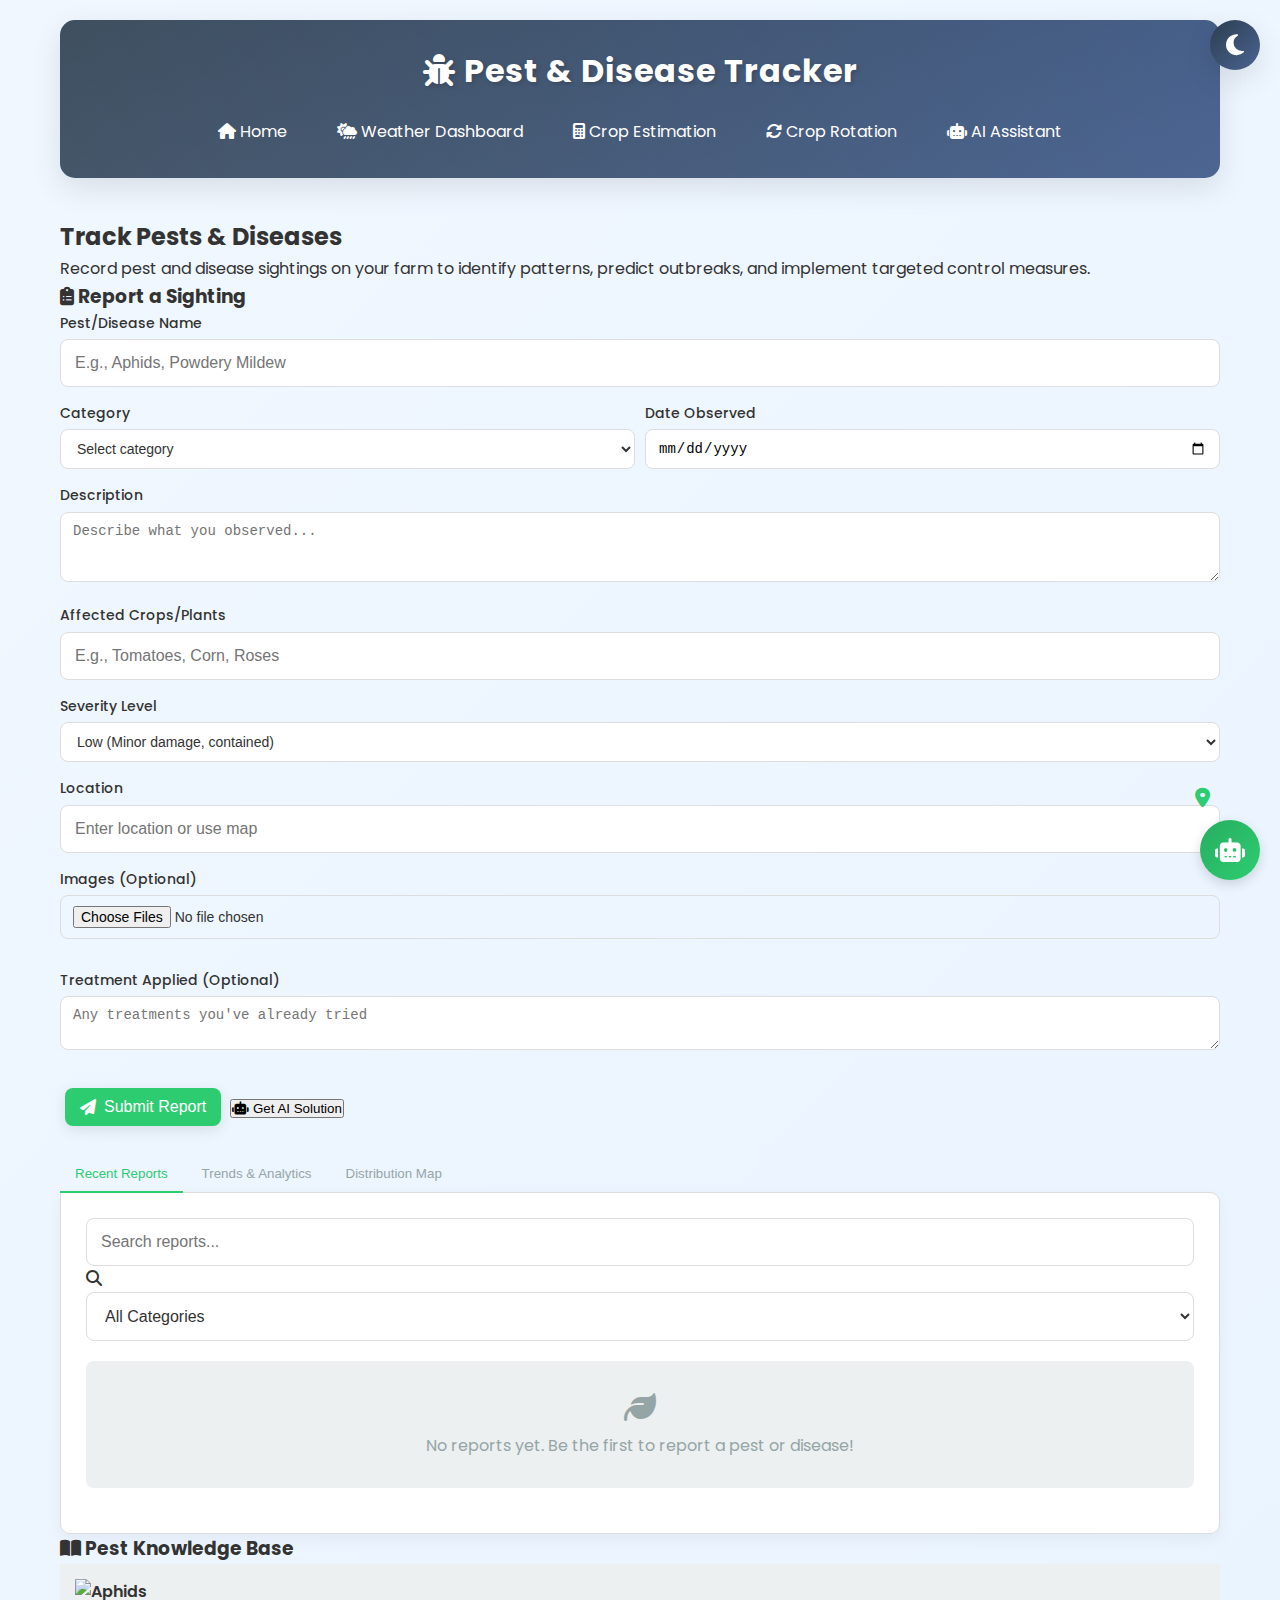
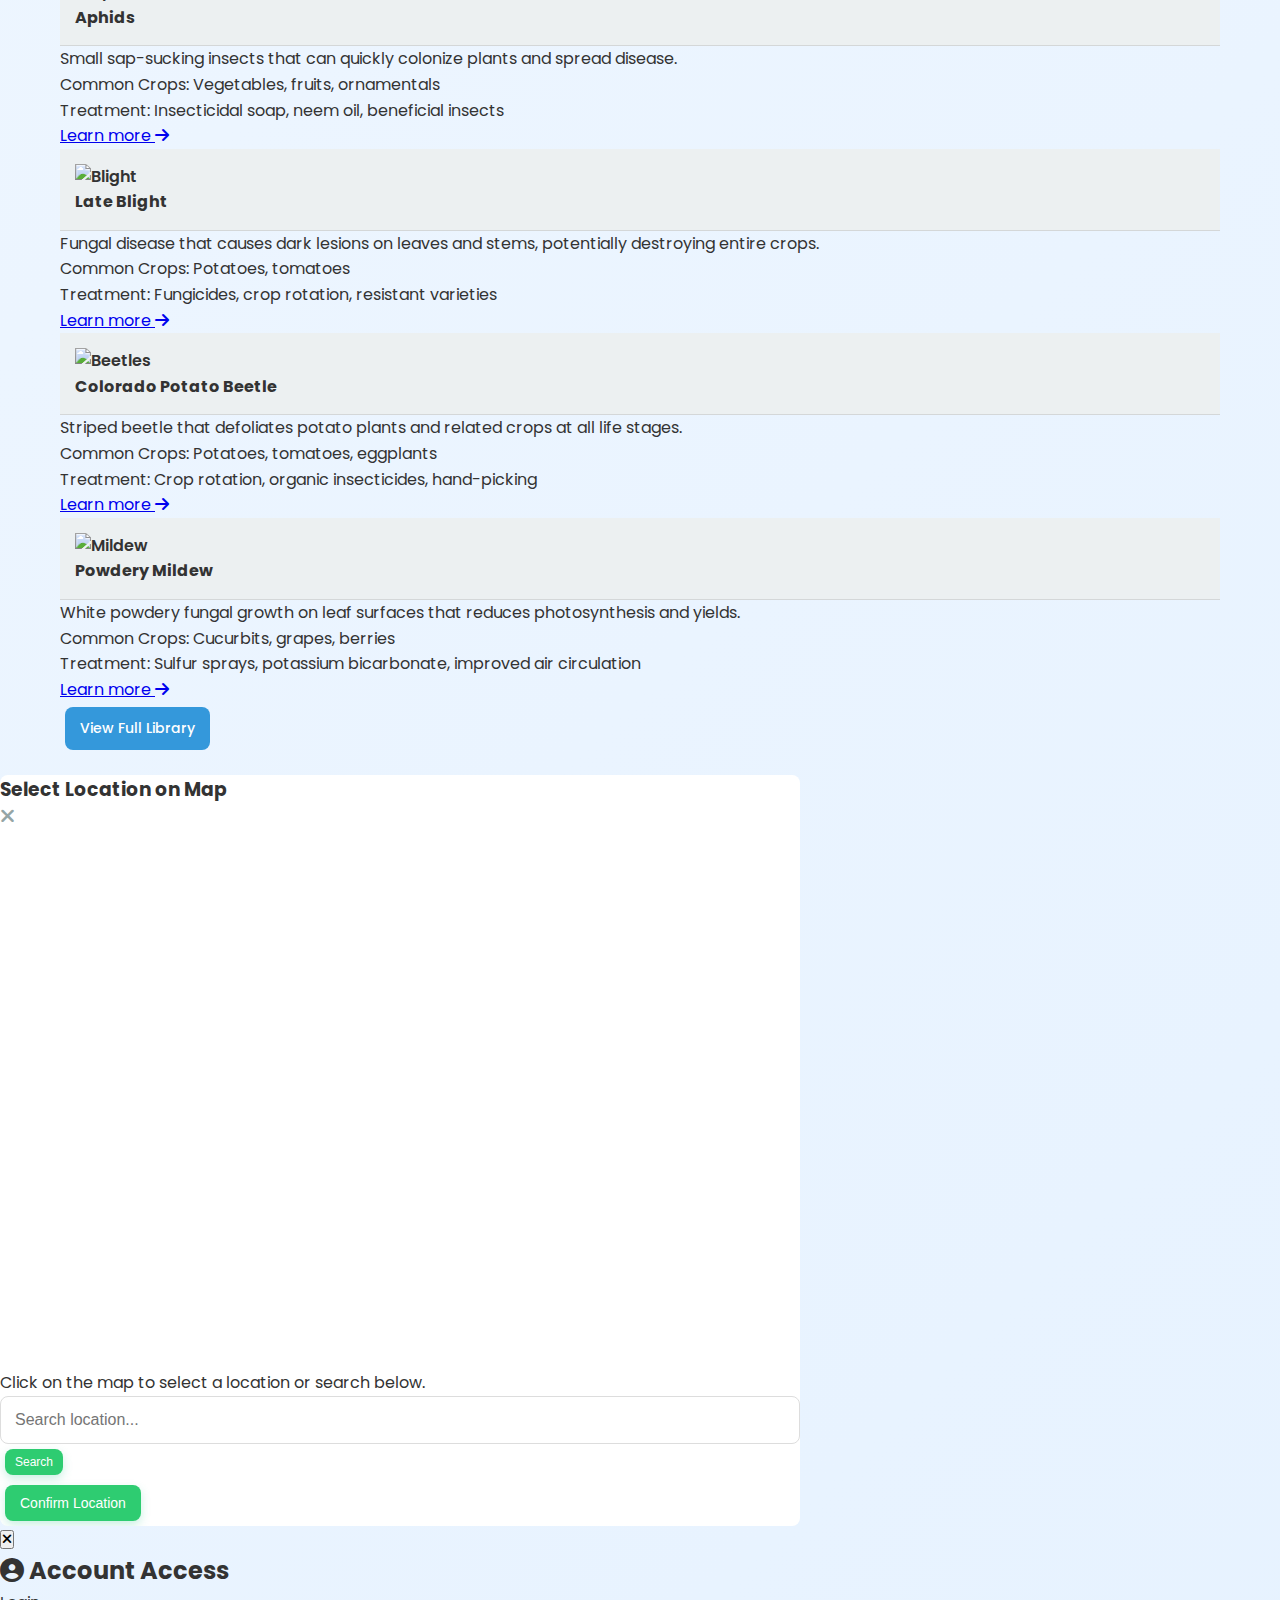
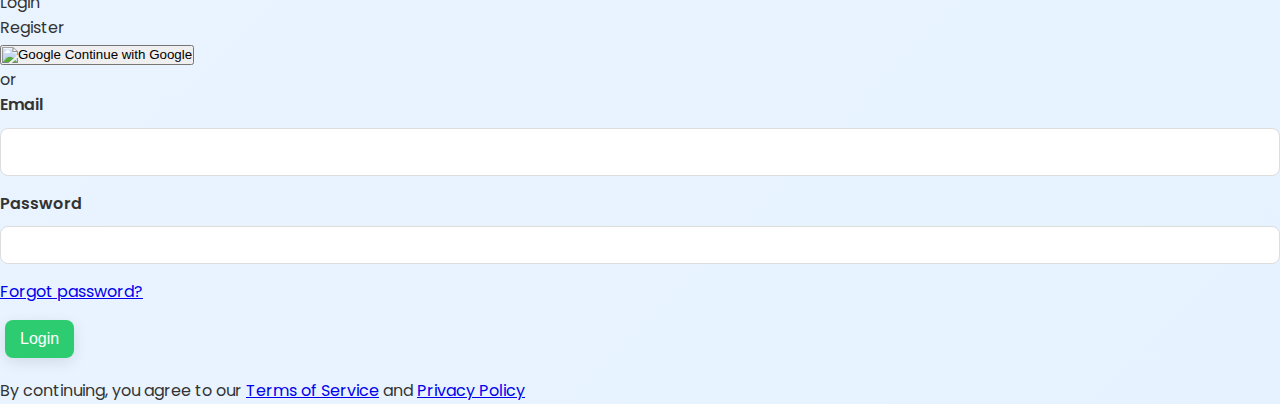
==== pest_tracker/index.html @ 6baf5366 "first commit" ====
<!DOCTYPE html>
<html lang="en" data-theme="light">
<head>
    <meta charset="UTF-8">
    <meta name="viewport" content="width=device-width, initial-scale=1.0">
    <title>Pest & Disease Tracker | Crop Monitoring System</title>
    <link rel="stylesheet" href="../styles.css">
    <!-- Font Awesome -->
    <link rel="stylesheet" href="https://cdnjs.cloudflare.com/ajax/libs/font-awesome/6.4.0/css/all.min.css">
    <!-- Google Fonts -->
    <link href="https://fonts.googleapis.com/css2?family=Poppins:wght@300;400;500;600;700&display=swap" rel="stylesheet">
    <!-- Leaflet for Map -->
    <link rel="stylesheet" href="https://unpkg.com/leaflet@1.9.4/dist/leaflet.css">
    <script src="https://unpkg.com/leaflet@1.9.4/dist/leaflet.js"></script>
    <!-- Chart.js -->
    <script src="https://cdn.jsdelivr.net/npm/chart.js"></script>
    <link rel="stylesheet" href="pest_tracker.css">
</head>
<body>
    <!-- Theme Toggle Button -->
    <button class="theme-toggle" id="theme-toggle" aria-label="Toggle dark mode">
        <i class="fas fa-moon"></i>
    </button>
    
    <div class="container">
        <header>
            <h1><i class="fas fa-bug"></i> Pest & Disease Tracker</h1>
            <nav>
                <a href="../index.html"><i class="fas fa-home"></i> Home</a>
                <a href="../dashboard.html"><i class="fas fa-cloud-sun-rain"></i> Weather Dashboard</a>
                <a href="../main.html"><i class="fas fa-calculator"></i> Crop Estimation</a>
                <a href="../crop_planner/index.html"><i class="fas fa-sync-alt"></i> Crop Rotation</a>
                <a href="../ai_assistant/index.html"><i class="fas fa-robot"></i> AI Assistant</a>
            </nav>
        </header>

        <main class="tracker-content">
            <section class="tracker-intro">
                <h2>Track Pests & Diseases</h2>
                <p>Record pest and disease sightings on your farm to identify patterns, predict outbreaks, and implement targeted control measures.</p>
            </section>
            
            <div class="tracker-container">
                <section class="report-form-section">
                    <h3><i class="fas fa-clipboard-list"></i> Report a Sighting</h3>
                    <form id="report-form" class="tracker-form">
                        <div class="form-group">
                            <label for="pest-name" class="form-label">Pest/Disease Name</label>
                            <input type="text" id="pest-name" class="form-control" placeholder="E.g., Aphids, Powdery Mildew" required>
                        </div>
                        
                        <div class="form-row">
                            <div class="form-group">
                                <label for="category" class="form-label">Category</label>
                                <select id="category" class="form-control" required>
                                    <option value="">Select category</option>
                                    <option value="insect">Insect</option>
                                    <option value="disease">Disease</option>
                                    <option value="other">Other</option>
                                </select>
                            </div>
                            <div class="form-group">
                                <label for="date-observed" class="form-label">Date Observed</label>
                                <input type="date" id="date-observed" class="form-control" required>
                            </div>
                        </div>
                        
                        <div class="form-group">
                            <label for="description" class="form-label">Description</label>
                            <textarea id="description" class="form-control" rows="3" placeholder="Describe what you observed..." required></textarea>
                        </div>
                        
                        <div class="form-group">
                            <label for="affected-crops" class="form-label">Affected Crops/Plants</label>
                            <input type="text" id="affected-crops" class="form-control" placeholder="E.g., Tomatoes, Corn, Roses">
                        </div>
                        
                        <div class="form-group">
                            <label for="severity" class="form-label">Severity Level</label>
                            <select id="severity" class="form-control" required>
                                <option value="low">Low (Minor damage, contained)</option>
                                <option value="medium">Medium (Moderate spread, noticeable damage)</option>
                                <option value="high">High (Severe damage, widespread)</option>
                            </select>
                        </div>
                        
                        <div class="form-group" id="location-wrapper">
                            <label for="location" class="form-label">Location</label>
                            <input type="text" id="location" class="form-control" placeholder="Enter location or use map" required>
                            <button type="button" id="use-map-btn" title="Use Map"><i class="fas fa-map-marker-alt"></i></button>
                            
                            <div class="location-inputs" style="display: none;">
                                <input type="hidden" id="latitude" name="latitude">
                                <input type="hidden" id="longitude" name="longitude">
                            </div>
                        </div>
                        
                        <div class="form-group">
                            <label for="images" class="form-label">Images (Optional)</label>
                            <input type="file" id="images" class="form-control" accept="image/*" multiple>
                            <div class="image-upload-container">
                                <div id="image-preview" class="image-preview"></div>
                            </div>
                        </div>
                        
                        <div class="form-group">
                            <label for="treatment" class="form-label">Treatment Applied (Optional)</label>
                            <textarea id="treatment" class="form-control" rows="2" placeholder="Any treatments you've already tried"></textarea>
                        </div>
                        
                        <button type="submit" class="btn primary-btn">
                            <i class="fas fa-paper-plane"></i> Submit Report
                        </button>
                        
                        <button type="button" id="ai-solution-btn" class="ai-solution-btn">
                            <i class="fas fa-robot"></i> Get AI Solution
                        </button>
                    </form>
                    
                    <div id="ai-solution-container" class="ai-solution-results" style="display:none;">
                        <div class="ai-solution-title">
                            <i class="fas fa-robot"></i> AI Recommended Solution
                        </div>
                        <div id="ai-solution-content"></div>
                    </div>
                </section>
                
                <section class="tracker-data">
                    <div class="data-tabs">
                        <button class="tab-btn active" data-tab="reports">Recent Reports</button>
                        <button class="tab-btn" data-tab="trends">Trends & Analytics</button>
                        <button class="tab-btn" data-tab="map">Distribution Map</button>
                    </div>
                    
                    <div class="tab-content active" id="reports-tab">
                        <div class="filter-controls">
                            <div class="search-filter">
                                <input type="text" id="search-reports" placeholder="Search reports...">
                                <i class="fas fa-search"></i>
                            </div>
                            <div class="filter-dropdown">
                                <select id="filter-category">
                                    <option value="all">All Categories</option>
                                    <option value="insect">Insects</option>
                                    <option value="disease">Diseases</option>
                                    <option value="other">Other</option>
                                </select>
                            </div>
                        </div>
                        
                        <div class="reports-container" id="reports-container">
                            <div class="no-data-message">
                                <i class="fas fa-leaf" style="font-size: 32px; margin-bottom: 10px;"></i>
                                <p>No reports yet. Be the first to report a pest or disease!</p>
                            </div>
                        </div>
                    </div>
                    
                    <div class="tab-content" id="trends-tab">
                        <div class="chart-container">
                            <canvas id="trends-chart"></canvas>
                        </div>
                        <div class="trend-insights">
                            <h4>Insights & Predictions</h4>
                            <div id="insights-container" class="insights-container">
                                <div class="no-data-message">
                                    <p>Not enough data to generate insights yet. Add more reports to see trends and analysis.</p>
                                </div>
                            </div>
                        </div>
                    </div>
                    
                    <div class="tab-content" id="map-tab">
                        <div id="sightings-map"></div>
                        <div class="map-legend">
                            <h4>Legend</h4>
                            <div class="legend-item">
                                <span class="legend-dot insect-dot"></span>
                                <span>Insect Pests</span>
                            </div>
                            <div class="legend-item">
                                <span class="legend-dot disease-dot"></span>
                                <span>Diseases</span>
                            </div>
                            <div class="legend-item">
                                <span class="legend-dot other-dot"></span>
                                <span>Other</span>
                            </div>
                        </div>
                    </div>
                </section>
            </div>
            
            <section class="pest-knowledge-base">
                <h3><i class="fas fa-book-open"></i> Pest Knowledge Base</h3>
                <div class="knowledge-cards">
                    <div class="knowledge-card">
                        <div class="card-header">
                            <img src="https://cdn-icons-png.flaticon.com/128/2186/2186726.png" alt="Aphids">
                            <h4>Aphids</h4>
                        </div>
                        <div class="card-content">
                            <p>Small sap-sucking insects that can quickly colonize plants and spread disease.</p>
                            <div class="card-details">
                                <div class="detail-item">
                                    <span class="detail-label">Common Crops:</span>
                                    <span>Vegetables, fruits, ornamentals</span>
                                </div>
                                <div class="detail-item">
                                    <span class="detail-label">Treatment:</span>
                                    <span>Insecticidal soap, neem oil, beneficial insects</span>
                                </div>
                            </div>
                            <a href="#" class="learn-more-link">Learn more <i class="fas fa-arrow-right"></i></a>
                        </div>
                    </div>
                    
                    <div class="knowledge-card">
                        <div class="card-header">
                            <img src="https://cdn-icons-png.flaticon.com/128/2186/2186741.png" alt="Blight">
                            <h4>Late Blight</h4>
                        </div>
                        <div class="card-content">
                            <p>Fungal disease that causes dark lesions on leaves and stems, potentially destroying entire crops.</p>
                            <div class="card-details">
                                <div class="detail-item">
                                    <span class="detail-label">Common Crops:</span>
                                    <span>Potatoes, tomatoes</span>
                                </div>
                                <div class="detail-item">
                                    <span class="detail-label">Treatment:</span>
                                    <span>Fungicides, crop rotation, resistant varieties</span>
                                </div>
                            </div>
                            <a href="#" class="learn-more-link">Learn more <i class="fas fa-arrow-right"></i></a>
                        </div>
                    </div>
                    
                    <div class="knowledge-card">
                        <div class="card-header">
                            <img src="https://cdn-icons-png.flaticon.com/128/2186/2186719.png" alt="Beetles">
                            <h4>Colorado Potato Beetle</h4>
                        </div>
                        <div class="card-content">
                            <p>Striped beetle that defoliates potato plants and related crops at all life stages.</p>
                            <div class="card-details">
                                <div class="detail-item">
                                    <span class="detail-label">Common Crops:</span>
                                    <span>Potatoes, tomatoes, eggplants</span>
                                </div>
                                <div class="detail-item">
                                    <span class="detail-label">Treatment:</span>
                                    <span>Crop rotation, organic insecticides, hand-picking</span>
                                </div>
                            </div>
                            <a href="#" class="learn-more-link">Learn more <i class="fas fa-arrow-right"></i></a>
                        </div>
                    </div>
                    
                    <div class="knowledge-card">
                        <div class="card-header">
                            <img src="https://cdn-icons-png.flaticon.com/128/2186/2186708.png" alt="Mildew">
                            <h4>Powdery Mildew</h4>
                        </div>
                        <div class="card-content">
                            <p>White powdery fungal growth on leaf surfaces that reduces photosynthesis and yields.</p>
                            <div class="card-details">
                                <div class="detail-item">
                                    <span class="detail-label">Common Crops:</span>
                                    <span>Cucurbits, grapes, berries</span>
                                </div>
                                <div class="detail-item">
                                    <span class="detail-label">Treatment:</span>
                                    <span>Sulfur sprays, potassium bicarbonate, improved air circulation</span>
                                </div>
                            </div>
                            <a href="#" class="learn-more-link">Learn more <i class="fas fa-arrow-right"></i></a>
                        </div>
                    </div>
                </div>
                <div class="knowledge-base-actions">
                    <a href="#" class="btn secondary-btn">View Full Library</a>
                </div>
            </section>
        </main>
    </div>
    
    <!-- Map Selection Modal -->
    <div class="modal" id="map-modal">
        <div class="modal-content map-modal-content">
            <div class="modal-header">
                <h3>Select Location on Map</h3>
                <button id="close-map-modal" class="close-modal"><i class="fas fa-times"></i></button>
            </div>
            <div class="modal-body">
                <div id="location-map"></div>
                <p class="map-instructions">Click on the map to select a location or search below.</p>
                <div class="map-search">
                    <input type="text" id="map-search-input" placeholder="Search location...">
                    <button id="map-search-btn" class="btn primary-btn btn-sm">Search</button>
                </div>
            </div>
            <div class="modal-footer">
                <button id="confirm-location" class="btn primary-btn">Confirm Location</button>
            </div>
        </div>
    </div>
    
    <script src="pest_tracker.js"></script>
    
    <!-- Theme Toggle Script -->
    <script>
        document.addEventListener('DOMContentLoaded', () => {
            const themeToggle = document.getElementById('theme-toggle');
            const themeIcon = themeToggle.querySelector('i');
            
            // Check for saved theme preference or use device preference
            const savedTheme = localStorage.getItem('theme') || 
                (window.matchMedia('(prefers-color-scheme: dark)').matches ? 'dark' : 'light');
            
            // Apply saved theme
            document.documentElement.setAttribute('data-theme', savedTheme);
            updateIcon(savedTheme);
            
            // Toggle theme
            themeToggle.addEventListener('click', () => {
                const currentTheme = document.documentElement.getAttribute('data-theme');
                const newTheme = currentTheme === 'light' ? 'dark' : 'light';
                
                document.documentElement.setAttribute('data-theme', newTheme);
                localStorage.setItem('theme', newTheme);
                updateIcon(newTheme);
            });
            
            // Update icon based on theme
            function updateIcon(theme) {
                if (theme === 'dark') {
                    themeIcon.classList.remove('fa-moon');
                    themeIcon.classList.add('fa-sun');
                } else {
                    themeIcon.classList.remove('fa-sun');
                    themeIcon.classList.add('fa-moon');
                }
            }
        });
    </script>
    
    <!-- Floating AI Chatbot -->
    <div class="ai-chatbot-floating" id="ai-chatbot-floating">
        <div class="chatbot-wrapper" id="chatbot-wrapper">
            <div class="chatbot-header">
                <h3><i class="fas fa-robot"></i> AI Farming Assistant</h3>
                <button class="chatbot-close" id="chatbot-close"><i class="fas fa-times"></i></button>
            </div>
            <div class="chatbot-messages" id="floating-chat-messages">
                <div class="bot-message">
                    Hello! I'm your AI Farming Assistant. How can I help you today?
                </div>
                <div class="bot-message">
                    You can ask me about crops, pest management, weather impacts, or any farming topic.
                </div>
            </div>
            <div class="chatbot-quick-replies">
                <button class="quick-reply" data-query="How to manage aphids?">How to manage aphids?</button>
                <button class="quick-reply" data-query="Best crops for clay soil?">Best crops for clay soil?</button>
                <button class="quick-reply" data-query="Organic fertilizers?">Organic fertilizers?</button>
            </div>
            <div class="chatbot-input-container">
                <input type="text" id="floating-chat-input" placeholder="Ask something...">
                <button id="floating-chat-send"><i class="fas fa-paper-plane"></i></button>
            </div>
        </div>
        <button class="chatbot-toggle" id="chatbot-toggle">
            <i class="fas fa-robot"></i>
        </button>
    </div>
    
    <!-- Login Modal -->
    <div class="login-modal" id="login-modal">
        <div class="login-modal-content">
            <button class="login-modal-close" id="login-modal-close"><i class="fas fa-times"></i></button>
            <div class="auth-header">
                <h2><i class="fas fa-user-circle"></i> Account Access</h2>
            </div>
            <div class="auth-form">
                <div class="auth-tabs">
                    <div class="auth-tab active" data-tab="login">Login</div>
                    <div class="auth-tab" data-tab="register">Register</div>
                </div>
                
                <div class="social-login">
                    <button class="google-btn">
                        <img src="https://upload.wikimedia.org/wikipedia/commons/5/53/Google_%22G%22_Logo.svg" alt="Google" width="18">
                        Continue with Google
                    </button>
                </div>
                
                <div class="separator">or</div>
                
                <form id="login-form">
                    <div class="form-group">
                        <label for="login-email">Email</label>
                        <input type="email" id="login-email" class="form-control" required>
                    </div>
                    <div class="form-group">
                        <label for="login-password">Password</label>
                        <input type="password" id="login-password" class="form-control" required>
                    </div>
                    <a href="#" class="forgot-password">Forgot password?</a>
                    <div class="form-group">
                        <button type="submit" class="btn primary-btn w-100">Login</button>
                    </div>
                </form>
                
                <form id="register-form" style="display: none;">
                    <div class="form-group">
                        <label for="register-name">Full Name</label>
                        <input type="text" id="register-name" class="form-control" required>
                    </div>
                    <div class="form-group">
                        <label for="register-email">Email</label>
                        <input type="email" id="register-email" class="form-control" required>
                    </div>
                    <div class="form-group">
                        <label for="register-password">Password</label>
                        <input type="password" id="register-password" class="form-control" required>
                    </div>
                    <div class="form-group">
                        <label for="register-confirm">Confirm Password</label>
                        <input type="password" id="register-confirm" class="form-control" required>
                    </div>
                    <div class="form-group">
                        <button type="submit" class="btn primary-btn w-100">Create Account</button>
                    </div>
                </form>
                
                <div class="auth-footnote">
                    By continuing, you agree to our <a href="#">Terms of Service</a> and <a href="#">Privacy Policy</a>
                </div>
            </div>
        </div>
    </div>
    
    <script src="../chatbot.js"></script>
    <script src="../auth.js"></script>
</body>
</html>
---- styles.css ----
/* CSS Variables for Theming */
:root {
    /* Light Theme Colors - More vibrant */
    --bg-color: #f0f7ff;
    --bg-gradient: linear-gradient(135deg, #f0f7ff 0%, #e6f2ff 100%);
    --text-color: #333;
    --header-bg: linear-gradient(135deg, #2c3e50 0%, #4a6491 100%);
    --header-text: #fff;
    --card-bg: #fff;
    --card-shadow: 0 10px 30px rgba(0, 0, 0, 0.1);
    --input-border: #ddd;
    --primary-color: #27ae60;
    --primary-hover: #25a058;
    --primary-gradient: linear-gradient(135deg, #27ae60 0%, #2ecc71 100%);
    --secondary-color: #3498db;
    --secondary-hover: #2980b9;
    --secondary-gradient: linear-gradient(135deg, #3498db 0%, #2980b9 100%);
    --highlight-bg: #f8f9fa;
    --hover-transform: translateY(-5px);
    --transition-speed: 0.3s;
    --accent-yellow: #f1c40f;
    --accent-orange: #e67e22;
    --accent-red: #e74c3c;
    --accent-purple: #9b59b6;
    --accent-blue: #3498db;
    --accent-green: #2ecc71;
    --section-divider: linear-gradient(90deg, var(--accent-blue), var(--accent-purple), var(--accent-red));
}

/* Dark Theme Colors - More vibrant */
[data-theme="dark"] {
    --bg-color: #121a2b;
    --bg-gradient: linear-gradient(135deg, #121a2b 0%, #1a2639 100%);
    --text-color: #e6e6e6;
    --header-bg: linear-gradient(135deg, #16213e 0%, #0f3460 100%);
    --header-text: #fff;
    --card-bg: #1a2639;
    --card-shadow: 0 10px 30px rgba(0, 0, 0, 0.3);
    --input-border: #2c3e50;
    --primary-color: #4ecca3;
    --primary-hover: #3eb489;
    --primary-gradient: linear-gradient(135deg, #4ecca3 0%, #3eb489 100%);
    --secondary-color: #48b7e4;
    --secondary-hover: #3a95bd;
    --secondary-gradient: linear-gradient(135deg, #48b7e4 0%, #3a95bd 100%);
    --highlight-bg: #1c2e4a;
    --accent-yellow: #ffd700;
    --accent-orange: #ff9f43;
    --accent-red: #ff6b6b;
    --accent-purple: #a55eea;
    --accent-blue: #54a0ff;
    --accent-green: #1dd1a1;
    --section-divider: linear-gradient(90deg, var(--accent-blue), var(--accent-purple), var(--accent-red));
}

/* General Styles */
* {
    margin: 0;
    padding: 0;
    box-sizing: border-box;
}

body {
    font-family: 'Poppins', 'Arial', sans-serif;
    line-height: 1.6;
    color: var(--text-color);
    background: var(--bg-gradient);
    transition: background-color var(--transition-speed), color var(--transition-speed);
}

.container {
    max-width: 1200px;
    margin: 0 auto;
    padding: 20px;
}

/* Theme Toggle */
.theme-toggle {
    position: fixed;
    top: 20px;
    right: 20px;
    z-index: 100;
    background: var(--header-bg);
    color: var(--header-text);
    border: none;
    border-radius: 50%;
    width: 50px;
    height: 50px;
    cursor: pointer;
    display: flex;
    align-items: center;
    justify-content: center;
    box-shadow: var(--card-shadow);
    transition: transform 0.3s ease, background-color 0.3s;
}

.theme-toggle:hover {
    transform: rotate(30deg);
}

.theme-toggle i {
    font-size: 1.5rem;
}

/* Header Styles */
header {
    background: var(--header-bg);
    color: var(--header-text);
    padding: 25px 0;
    text-align: center;
    margin-bottom: 40px;
    border-radius: 15px;
    box-shadow: var(--card-shadow);
    position: relative;
    overflow: hidden;
    animation: slideDown 0.5s ease;
}

@keyframes slideDown {
    from {
        transform: translateY(-20px);
        opacity: 0;
    }
    to {
        transform: translateY(0);
        opacity: 1;
    }
}

header::before {
    content: '';
    position: absolute;
    top: 0;
    left: 0;
    width: 100%;
    height: 100%;
    background: linear-gradient(45deg, rgba(255,255,255,0.1) 0%, rgba(255,255,255,0) 100%);
    pointer-events: none;
}

header h1 {
    margin-bottom: 15px;
    font-weight: 700;
    letter-spacing: 1px;
    text-shadow: 2px 2px 4px rgba(0, 0, 0, 0.2);
}

nav {
    display: flex;
    justify-content: center;
    gap: 20px;
    margin-top: 15px;
}

nav a {
    color: var(--header-text);
    text-decoration: none;
    padding: 8px 15px;
    border-radius: 25px;
    transition: all 0.3s;
    position: relative;
    overflow: hidden;
    z-index: 1;
}

nav a:hover {
    background-color: rgba(255, 255, 255, 0.1);
    transform: translateY(-3px);
}

nav a::after {
    content: '';
    position: absolute;
    bottom: 0;
    left: 0;
    width: 100%;
    height: 3px;
    background-color: var(--primary-color);
    transform: scaleX(0);
    transform-origin: right;
    transition: transform 0.3s ease;
}

nav a:hover::after {
    transform: scaleX(1);
    transform-origin: left;
}

/* User Profile Icon in Header */
.user-profile-icon {
    position: absolute;
    top: 15px;
    right: 15px;
}

.profile-avatar {
    width: 40px;
    height: 40px;
    border-radius: 50%;
    background-color: rgba(255, 255, 255, 0.2);
    display: flex;
    align-items: center;
    justify-content: center;
    color: white;
    font-size: 18px;
    cursor: pointer;
    border: 2px solid rgba(255, 255, 255, 0.5);
    transition: all 0.3s ease;
    overflow: hidden;
}

.profile-avatar:hover {
    transform: scale(1.1);
    box-shadow: 0 0 10px rgba(255, 255, 255, 0.3);
}

.profile-avatar img {
    width: 100%;
    height: 100%;
    object-fit: cover;
}

/* Landing Page Styles */
.landing-page {
    text-align: center;
    padding: 40px 20px;
    animation: fadeIn 0.8s ease;
}

@keyframes fadeIn {
    from {
        opacity: 0;
    }
    to {
        opacity: 1;
    }
}

.welcome-text {
    max-width: 800px;
    margin: 0 auto 40px;
}

.welcome-text h2 {
    font-size: 2.5rem;
    color: var(--text-color);
    margin-bottom: 25px;
    font-weight: 700;
    transition: color var(--transition-speed);
}

.welcome-text p {
    font-size: 1.2rem;
    color: var(--text-color);
    opacity: 0.8;
    line-height: 1.8;
    transition: color var(--transition-speed);
}

.cta-buttons {
    display: flex;
    justify-content: center;
    gap: 25px;
    flex-wrap: wrap;
}

/* Button Styles */
.btn {
    display: inline-flex;
    align-items: center;
    padding: 12px 25px;
    border: none;
    border-radius: 6px;
    font-weight: 500;
    text-decoration: none;
    cursor: pointer;
    transition: all 0.3s;
    font-size: 1rem;
    margin: 5px;
}

.primary-btn {
    background-color: var(--accent-color);
    color: white;
    box-shadow: 0 4px 10px rgba(78, 204, 163, 0.3);
}

.primary-btn:hover {
    background-color: var(--accent-hover);
    transform: translateY(-2px);
    box-shadow: 0 6px 15px rgba(78, 204, 163, 0.4);
}

.secondary-btn {
    background-color: var(--btn-secondary-bg);
    color: var(--btn-secondary-text);
}

.secondary-btn:hover {
    background-color: var(--btn-secondary-hover);
    transform: translateY(-2px);
}

.accent-btn {
    background-color: var(--accent-blue);
    color: white;
    box-shadow: 0 4px 10px rgba(54, 162, 235, 0.3);
}

.accent-btn:hover {
    background-color: #2980b9;
    transform: translateY(-2px);
    box-shadow: 0 6px 15px rgba(54, 162, 235, 0.4);
}

.accent-btn-alt {
    background-color: var(--accent-purple);
    color: white;
    box-shadow: 0 4px 10px rgba(142, 68, 173, 0.3);
}

.accent-btn-alt:hover {
    background-color: #8e44ad;
    transform: translateY(-2px);
    box-shadow: 0 6px 15px rgba(142, 68, 173, 0.4);
}

.warning-btn {
    background-color: var(--accent-red);
    color: white;
}

.warning-btn:hover {
    background-color: #c0392b;
    transform: translateY(-2px);
}

/* Dashboard Styles */
.dashboard-content {
    display: flex;
    flex-direction: column;
    gap: 30px;
    animation: fadeIn 0.8s ease;
}

.map-container, .weather-container {
    background-color: var(--card-bg);
    border-radius: 15px;
    box-shadow: var(--card-shadow);
    padding: 25px;
    transition: transform 0.4s ease, box-shadow 0.4s ease, background-color var(--transition-speed);
    position: relative;
    overflow: hidden;
}

.map-container:hover, .weather-container:hover {
    transform: translateY(-7px);
    box-shadow: 0 15px 35px rgba(0, 0, 0, 0.15);
}

.map-container h2, .weather-container h2 {
    margin-bottom: 20px;
    color: var(--text-color);
    font-weight: 700;
    position: relative;
    display: inline-block;
    transition: color var(--transition-speed);
}

.map-container h2::after, .weather-container h2::after {
    content: '';
    position: absolute;
    bottom: -5px;
    left: 0;
    width: 40px;
    height: 3px;
    background-color: var(--primary-color);
    transition: width 0.3s ease;
}

.map-container:hover h2::after, .weather-container:hover h2::after {
    width: 100%;
}

#map {
    height: 450px;
    width: 100%;
    border-radius: 10px;
    overflow: hidden;
    box-shadow: inset 0 0 10px rgba(0, 0, 0, 0.1);
}

/* Weather Styles */
.weather-card {
    padding: 20px;
    border-radius: 12px;
    background: linear-gradient(135deg, var(--highlight-bg) 0%, var(--card-bg) 100%);
    overflow: hidden;
    position: relative;
    transition: transform 0.3s ease, background-color var(--transition-speed);
}

.weather-card::before {
    content: '';
    position: absolute;
    top: 0;
    left: 0;
    width: 100%;
    height: 100%;
    background: linear-gradient(45deg, rgba(255,255,255,0.05) 0%, rgba(255,255,255,0) 100%);
    pointer-events: none;
}

.weather-card:hover {
    transform: scale(1.02);
}

.weather-header {
    display: flex;
    align-items: center;
    margin-bottom: 20px;
}

.weather-header img {
    width: 60px;
    height: 60px;
    margin-right: 15px;
    filter: drop-shadow(0 4px 6px rgba(0, 0, 0, 0.1));
}

.temperature {
    font-size: 3rem;
    font-weight: 700;
    color: var(--text-color);
    margin-bottom: 10px;
    transition: color var(--transition-speed);
}

.weather-desc {
    font-size: 1.3rem;
    color: var(--text-color);
    opacity: 0.8;
    margin-bottom: 20px;
    text-transform: capitalize;
    transition: color var(--transition-speed);
}

.weather-info {
    display: grid;
    grid-template-columns: repeat(auto-fit, minmax(150px, 1fr));
    gap: 15px;
}

.weather-info p {
    padding: 12px;
    background-color: var(--card-bg);
    border-radius: 8px;
    transition: transform 0.3s ease, background-color var(--transition-speed);
    box-shadow: 0 2px 8px rgba(0, 0, 0, 0.05);
}

.weather-info p:hover {
    transform: translateY(-3px);
    box-shadow: 0 5px 15px rgba(0, 0, 0, 0.1);
}

.placeholder-text {
    color: var(--text-color);
    opacity: 0.6;
    font-style: italic;
    text-align: center;
    padding: 30px;
    transition: color var(--transition-speed);
}

.error {
    color: #e74c3c;
    text-align: center;
    padding: 15px;
}

/* Form Styles */
.form-container {
    background-color: var(--card-bg);
    border-radius: 15px;
    box-shadow: var(--card-shadow);
    padding: 30px;
    margin-bottom: 35px;
    transition: transform 0.4s ease, box-shadow 0.4s ease, background-color var(--transition-speed);
    animation: fadeIn 0.8s ease;
    position: relative;
    overflow: hidden;
}

.form-container:hover {
    transform: translateY(-7px);
    box-shadow: 0 15px 35px rgba(0, 0, 0, 0.15);
}

.form-group {
    margin-bottom: 25px;
    transition: transform 0.3s ease;
}

.form-group:hover {
    transform: translateX(5px);
}

label {
    display: block;
    margin-bottom: 10px;
    font-weight: 600;
    color: var(--text-color);
    transition: color var(--transition-speed);
}

input[type="text"],
input[type="number"],
input[type="email"],
textarea,
select {
    width: 100%;
    padding: 14px;
    border: 1px solid var(--input-border);
    border-radius: 8px;
    font-size: 16px;
    transition: all 0.3s;
    background-color: var(--card-bg);
    color: var(--text-color);
}

input:focus,
textarea:focus,
select:focus {
    border-color: var(--primary-color);
    outline: none;
    box-shadow: 0 0 0 3px rgba(39, 174, 96, 0.2);
    transform: translateY(-3px);
}

button[type="submit"] {
    cursor: pointer;
    border: none;
    font-size: 16px;
    margin-top: 15px;
    box-shadow: 0 4px 15px rgba(0, 0, 0, 0.1);
    transition: all 0.3s;
}

button[type="submit"]:hover {
    box-shadow: 0 6px 20px rgba(0, 0, 0, 0.15);
    transform: translateY(-3px);
}

/* Result Container */
.result-container {
    background-color: var(--card-bg);
    border-radius: 15px;
    box-shadow: var(--card-shadow);
    padding: 30px;
    margin-bottom: 35px;
    transition: transform 0.4s ease, box-shadow 0.4s ease, background-color var(--transition-speed);
    animation: fadeIn 0.8s ease;
    position: relative;
    overflow: hidden;
}

.result-container:hover {
    transform: translateY(-7px);
    box-shadow: 0 15px 35px rgba(0, 0, 0, 0.15);
}

/* Result Styles */
.result-details {
    margin: 25px 0;
}

.result-item {
    padding: 16px;
    margin-bottom: 15px;
    background-color: var(--highlight-bg);
    border-radius: 10px;
    font-size: 1.1rem;
    transition: transform 0.3s ease, background-color var(--transition-speed);
    box-shadow: 0 2px 10px rgba(0, 0, 0, 0.05);
}

.result-item:hover {
    transform: translateX(5px);
    box-shadow: 0 5px 15px rgba(0, 0, 0, 0.1);
}

.result-item.highlight {
    background-color: var(--primary-color);
    color: white;
    font-weight: 700;
    font-size: 1.2rem;
    position: relative;
    overflow: hidden;
}

.result-item.highlight::before {
    content: '';
    position: absolute;
    top: -50%;
    left: -50%;
    width: 200%;
    height: 200%;
    background: linear-gradient(
        to bottom right,
        rgba(255, 255, 255, 0) 0%,
        rgba(255, 255, 255, 0.1) 50%,
        rgba(255, 255, 255, 0) 100%
    );
    transform: rotate(45deg);
    animation: shine 3s infinite;
}

@keyframes shine {
    0% {
        transform: translateX(-100%) rotate(45deg);
    }
    100% {
        transform: translateX(100%) rotate(45deg);
    }
}

.action-buttons {
    display: flex;
    flex-wrap: wrap;
    gap: 20px;
    margin-top: 30px;
}

.success-message {
    border-left: 5px solid var(--primary-color);
    padding-left: 25px;
    animation: slideRight 0.5s ease;
}

@keyframes slideRight {
    from {
        transform: translateX(-20px);
        opacity: 0;
    }
    to {
        transform: translateX(0);
        opacity: 1;
    }
}

.error-message {
    border-left: 5px solid #e74c3c;
    padding-left: 25px;
    animation: shake 0.5s ease;
}

@keyframes shake {
    0%, 100% { transform: translateX(0); }
    10%, 30%, 50%, 70%, 90% { transform: translateX(-5px); }
    20%, 40%, 60%, 80% { transform: translateX(5px); }
}

.error-container {
    background-color: var(--card-bg);
    border-radius: 15px;
    box-shadow: var(--card-shadow);
    padding: 30px;
    text-align: center;
    transition: background-color var(--transition-speed);
    animation: fadeIn 0.8s ease;
}

.error-container h2 {
    color: #e74c3c;
    margin-bottom: 20px;
}

.error-container .btn {
    margin-top: 25px;
}

/* Responsive Styles */
@media (min-width: 768px) {
    .dashboard-content {
        flex-direction: row;
    }
    
    .map-container {
        flex: 3;
    }
    
    .weather-container {
        flex: 2;
    }
}

@media (max-width: 767px) {
    .cta-buttons {
        flex-direction: column;
        align-items: center;
    }
    
    .btn {
        width: 100%;
        max-width: 300px;
        text-align: center;
    }
    
    .map-container, .weather-container {
        margin-bottom: 20px;
    }
    
    #map {
        height: 300px;
    }
    
    .action-buttons {
        flex-direction: column;
    }

    .action-buttons .btn {
        width: 100%;
    }
    
    .theme-toggle {
        width: 40px;
        height: 40px;
        top: 10px;
        right: 10px;
    }
    
    .user-profile-icon {
        top: 10px;
        right: 10px;
    }
    
    .profile-avatar {
        width: 35px;
        height: 35px;
        font-size: 16px;
    }
}

/* Custom Map Markers and Animations */
.custom-marker {
    background: transparent;
    border: none;
}

.marker-pin {
    width: 30px;
    height: 42px;
    position: relative;
    color: var(--primary-color);
    font-size: 30px;
    filter: drop-shadow(2px 4px 6px rgba(0, 0, 0, 0.3));
    transition: transform 0.3s ease, color 0.3s ease;
    animation: dropIn 0.5s ease-out;
}

.marker-pin.dark {
    color: var(--primary-color);
}

.marker-pin:hover {
    transform: translateY(-5px) scale(1.1);
    color: var(--primary-hover);
}

@keyframes dropIn {
    from {
        opacity: 0;
        transform: translateY(-50px);
    }
    to {
        opacity: 1;
        transform: translateY(0);
    }
}

.custom-popup {
    background-color: var(--card-bg);
    color: var(--text-color);
    border: none;
    border-radius: 10px;
    box-shadow: var(--card-shadow);
    padding: 0;
    animation: popupFadeIn 0.3s ease-out;
}

.custom-popup .leaflet-popup-content-wrapper {
    background: transparent;
    color: var(--text-color);
    border-radius: 10px;
    padding: 0;
}

.custom-popup .leaflet-popup-content {
    margin: 0;
    padding: 0;
}

.custom-popup .leaflet-popup-tip {
    background-color: var(--card-bg);
}

.popup-content {
    padding: 12px;
}

.popup-content h4 {
    margin: 0 0 10px;
    color: var(--primary-color);
    font-size: 16px;
}

.popup-content p {
    margin: 5px 0;
    font-size: 14px;
    display: flex;
    align-items: center;
    gap: 6px;
}

.popup-content i {
    color: var(--primary-color);
}

/* Weather Card Animations */
.animated-card {
    opacity: 0;
    transform: translateY(20px);
    transition: opacity 0.5s ease, transform 0.5s ease;
}

.animated-card.show {
    opacity: 1;
    transform: translateY(0);
}

.loading-container {
    display: flex;
    flex-direction: column;
    align-items: center;
    justify-content: center;
    padding: 40px 0;
    color: var(--text-color);
}

.loading-spinner {
    width: 40px;
    height: 40px;
    border: 4px solid rgba(0, 0, 0, 0.1);
    border-radius: 50%;
    border-top-color: var(--primary-color);
    animation: spin 1s linear infinite;
    margin-bottom: 15px;
    background: conic-gradient(transparent, var(--primary-color));
}

[data-theme="dark"] .loading-spinner {
    border-color: rgba(255, 255, 255, 0.1);
    border-top-color: var(--primary-color);
}

@keyframes spin {
    to { transform: rotate(360deg); }
}

.weather-icon-container {
    position: relative;
    width: 80px;
    height: 80px;
    margin-right: 15px;
    overflow: hidden;
}

.weather-icon {
    width: 100%;
    height: 100%;
    object-fit: contain;
    filter: drop-shadow(0 4px 6px rgba(0, 0, 0, 0.2));
    animation: floatIcon 3s ease-in-out infinite;
}

@keyframes floatIcon {
    0%, 100% { transform: translateY(0); }
    50% { transform: translateY(-5px); }
}

.temp-hot {
    color: #e74c3c;
}

.temp-cold {
    color: #3498db;
}

.temp-moderate {
    color: var(--primary-color);
}

.feels-like {
    font-size: 1rem;
    opacity: 0.8;
    margin-top: -5px;
    margin-bottom: 15px;
}

.weather-info-item {
    display: flex;
    align-items: center;
    gap: 10px;
}

.weather-info-item i {
    color: var(--primary-color);
    font-size: 1.2rem;
    width: 20px;
    text-align: center;
}

.wind-strong i {
    animation: windStrong 2s linear infinite;
    color: #e74c3c;
}

.wind-moderate i {
    animation: windModerate 3s linear infinite;
    color: #f39c12;
}

.wind-light i {
    animation: windLight 4s linear infinite;
}

@keyframes windStrong {
    0% { transform: rotate(0); }
    25% { transform: rotate(15deg); }
    50% { transform: rotate(0); }
    75% { transform: rotate(-15deg); }
    100% { transform: rotate(0); }
}

@keyframes windModerate {
    0% { transform: rotate(0); }
    25% { transform: rotate(8deg); }
    50% { transform: rotate(0); }
    75% { transform: rotate(-8deg); }
    100% { transform: rotate(0); }
}

@keyframes windLight {
    0% { transform: rotate(0); }
    25% { transform: rotate(5deg); }
    50% { transform: rotate(0); }
    75% { transform: rotate(-5deg); }
    100% { transform: rotate(0); }
}

/* Map Controls */
.map-controls {
    display: flex;
    justify-content: space-between;
    align-items: center;
    margin-bottom: 15px;
    flex-wrap: wrap;
    gap: 10px;
}

.map-controls p {
    margin: 0;
    flex: 1;
}

.btn-sm {
    padding: 8px 15px;
    font-size: 0.9rem;
}

@media (max-width: 767px) {
    .map-controls {
        flex-direction: column;
        align-items: flex-start;
    }
    
    .map-controls .btn {
        align-self: flex-end;
    }
}

/* Section dividers */
.section-divider {
    height: 3px;
    background: var(--section-divider);
    margin: 30px 0;
    border-radius: 3px;
}

/* Color accent classes */
.accent-yellow { color: var(--accent-yellow); }
.accent-orange { color: var(--accent-orange); }
.accent-red { color: var(--accent-red); }
.accent-purple { color: var(--accent-purple); }
.accent-blue { color: var(--accent-blue); }
.accent-green { color: var(--accent-green); }

.bg-accent-yellow { background-color: var(--accent-yellow); }
.bg-accent-orange { background-color: var(--accent-orange); }
.bg-accent-red { background-color: var(--accent-red); }
.bg-accent-purple { background-color: var(--accent-purple); }
.bg-accent-blue { background-color: var(--accent-blue); }
.bg-accent-green { background-color: var(--accent-green); }

/* Info card styles */
.info-card {
    padding: 20px;
    margin-bottom: 20px;
    border-radius: 10px;
    background: linear-gradient(135deg, var(--highlight-bg) 0%, var(--card-bg) 100%);
    box-shadow: 0 4px 15px rgba(0, 0, 0, 0.05);
    transition: transform 0.3s ease, box-shadow 0.3s ease;
    position: relative;
    overflow: hidden;
}

.info-card:hover {
    transform: translateY(-5px);
    box-shadow: 0 10px 25px rgba(0, 0, 0, 0.1);
}

.info-card h3 {
    margin-top: 0;
    margin-bottom: 15px;
    font-weight: 600;
    border-bottom: 2px solid var(--primary-color);
    padding-bottom: 10px;
    color: var(--primary-color);
}

.info-card ul {
    padding-left: 20px;
}

.info-card li {
    margin-bottom: 10px;
    position: relative;
}

.info-card li::before {
    content: '•';
    color: var(--primary-color);
    font-weight: bold;
    display: inline-block;
    width: 1em;
    margin-left: -1em;
}

.info-grid {
    display: grid;
    grid-template-columns: repeat(auto-fit, minmax(300px, 1fr));
    gap: 20px;
    margin-bottom: 30px;
}

.crop-icon {
    width: 40px;
    height: 40px;
    margin-right: 10px;
    vertical-align: middle;
    border-radius: 50%;
    padding: 5px;
    background-color: var(--highlight-bg);
    box-shadow: 0 2px 8px rgba(0, 0, 0, 0.1);
}

/* Stat counter animation */
.stat-counter {
    font-size: 2.5rem;
    font-weight: 700;
    color: var(--primary-color);
    text-align: center;
    margin-bottom: 10px;
}

.stat-label {
    text-align: center;
    font-size: 1rem;
    color: var(--text-color);
    opacity: 0.8;
}

.stat-card {
    padding: 20px;
    background-color: var(--card-bg);
    border-radius: 10px;
    box-shadow: var(--card-shadow);
    transition: transform 0.3s ease;
    text-align: center;
}

.stat-card:hover {
    transform: translateY(-5px);
}

.stats-container {
    display: grid;
    grid-template-columns: repeat(auto-fit, minmax(200px, 1fr));
    gap: 20px;
    margin: 30px 0;
}

/* Tables */
.data-table {
    width: 100%;
    border-collapse: separate;
    border-spacing: 0;
    overflow: hidden;
    border-radius: 10px;
    box-shadow: var(--card-shadow);
}

.data-table th {
    position: relative;
    overflow: hidden;
    background-color: var(--primary-color);
    color: white;
    padding: 12px 15px;
    text-align: left;
}

.data-table th::after {
    content: '';
    position: absolute;
    bottom: 0;
    left: 0;
    width: 100%;
    height: 3px;
    background: var(--primary-gradient);
    transform: scaleX(0);
    transform-origin: right;
    transition: transform 0.3s ease;
}

.data-table th:hover::after {
    transform: scaleX(1);
    transform-origin: left;
}

.data-table td {
    padding: 10px 15px;
    border-bottom: 1px solid var(--input-border);
    background-color: var(--card-bg);
    transition: background-color 0.3s ease;
}

.data-table tr:last-child td {
    border-bottom: none;
}

.data-table tr:hover td {
    background-color: var(--highlight-bg);
}

/* Tabs */
.tabs {
    display: flex;
    margin-bottom: 20px;
    border-bottom: 1px solid var(--input-border);
    padding-bottom: 10px;
}

.tab {
    padding: 10px 20px;
    margin-right: 10px;
    border-radius: 5px 5px 0 0;
    cursor: pointer;
    transition: background-color 0.3s;
    background-color: var(--highlight-bg);
    color: var(--text-color);
}

.tab.active {
    background-color: var(--primary-color);
    color: white;
}

.tab-content {
    display: none;
    padding: 20px;
    background-color: var(--card-bg);
    border-radius: 0 0 10px 10px;
    box-shadow: var(--card-shadow);
}

.tab-content.active {
    display: block;
    animation: fadeIn 0.5s ease;
}

/* Forecast Styles */
.forecast-container {
    display: flex;
    flex-wrap: wrap;
    gap: 15px;
    margin-top: 20px;
    justify-content: space-between;
}

.forecast-item {
    background: linear-gradient(135deg, var(--highlight-bg) 0%, var(--card-bg) 100%);
    border-radius: 10px;
    padding: 15px;
    flex: 1;
    min-width: 100px;
    max-width: 18%;
    text-align: center;
    box-shadow: var(--card-shadow);
    transition: transform 0.3s ease, box-shadow 0.3s ease;
    display: flex;
    flex-direction: column;
    align-items: center;
}

.forecast-item:hover {
    transform: translateY(-5px);
    box-shadow: 0 8px 25px rgba(0, 0, 0, 0.15);
}

.forecast-day {
    font-weight: 600;
    margin-bottom: 10px;
    font-size: 1.1rem;
    color: var(--primary-color);
}

.forecast-icon {
    width: 50px;
    height: 50px;
    margin-bottom: 5px;
}

.forecast-temp {
    font-size: 1.3rem;
    font-weight: 700;
    margin-bottom: 5px;
}

.forecast-desc {
    font-size: 0.8rem;
    color: var(--text-color);
    opacity: 0.8;
    text-transform: capitalize;
}

/* Chart Styles */
.chart-container {
    position: relative;
    margin: 20px 0;
    height: 300px;
    background-color: var(--card-bg);
    border-radius: 10px;
    padding: 20px;
    box-shadow: var(--card-shadow);
}

/* Weather Notes */
.weather-note {
    margin-top: 15px;
    padding: 10px;
    background-color: var(--highlight-bg);
    border-radius: 5px;
    font-size: 0.9rem;
}

/* Responsive Forecast */
@media (max-width: 767px) {
    .forecast-container {
        justify-content: center;
    }
    
    .forecast-item {
        min-width: 140px;
        max-width: 30%;
        margin-bottom: 15px;
    }
    
    .chart-container {
        height: 250px;
    }
}

/* Section Styles */
.hero-section {
    padding: 20px 0 40px;
    text-align: center;
    position: relative;
    overflow: hidden;
}

.hero-section::after {
    content: '';
    position: absolute;
    bottom: 0;
    left: 0;
    right: 0;
    height: 100px;
    background: linear-gradient(to top, var(--highlight-bg), transparent);
    opacity: 0.3;
    z-index: -1;
}

.stats-section,
.crop-info-section,
.weather-impact-section,
.research-section {
    padding: 30px 0;
    position: relative;
}

.stats-section h2,
.crop-info-section h2,
.weather-impact-section h2,
.research-section h2 {
    font-size: 2rem;
    margin-bottom: 20px;
    text-align: center;
    position: relative;
    display: inline-block;
    padding-bottom: 15px;
    margin-bottom: 30px;
    color: var(--text-color);
    text-shadow: 0 1px 2px rgba(0, 0, 0, 0.1);
}

.stats-section h2::after,
.crop-info-section h2::after,
.weather-impact-section h2::after,
.research-section h2::after {
    content: '';
    position: absolute;
    bottom: -10px;
    left: 0;
    width: 60px;
    height: 4px;
    background: var(--primary-gradient);
    border-radius: 2px;
    transition: width 0.3s ease;
}

.stats-section h2:hover::after,
.crop-info-section h2:hover::after,
.weather-impact-section h2:hover::after,
.research-section h2:hover::after {
    width: 100%;
}

.stats-section h2 i,
.crop-info-section h2 i,
.weather-impact-section h2 i,
.research-section h2 i {
    margin-right: 10px;
    transition: transform 0.3s ease;
}

.stats-section h2:hover i,
.crop-info-section h2:hover i,
.weather-impact-section h2:hover i,
.research-section h2:hover i {
    transform: scale(1.2) rotate(5deg);
}

/* Table Container */
.table-container {
    overflow-x: auto;
    margin-bottom: 20px;
    border-radius: 10px;
    box-shadow: var(--card-shadow);
}

/* Active Navigation Link */
nav a.active {
    background-color: rgba(255, 255, 255, 0.2);
    font-weight: bold;
}

nav a.active::after {
    transform: scaleX(1);
}

/* Footer Styles */
footer {
    padding: 20px 0;
    text-align: center;
    color: var(--text-color);
    opacity: 0.8;
    font-size: 0.9rem;
}

/* Enhanced Cards */
.info-card {
    transition: transform 0.3s ease, box-shadow 0.3s ease;
    border-left: 4px solid var(--primary-color);
}

.info-card:nth-child(2) {
    border-left-color: var(--accent-blue);
}

.info-card:nth-child(3) {
    border-left-color: var(--accent-purple);
}

.info-card:nth-child(4) {
    border-left-color: var(--accent-orange);
}

/* Responsive Enhancements */
@media (min-width: 768px) {
    .hero-section {
        padding: 40px 0 60px;
    }
    
    .welcome-text h2 {
        font-size: 3rem;
    }
    
    .section-divider {
        margin: 40px 0;
    }
    
    .tab-content {
        border-radius: 0 10px 10px 10px;
    }
}

@media (max-width: 767px) {
    .hero-section {
        padding: 20px 0;
    }
    
    .welcome-text h2 {
        font-size: 2rem;
    }
    
    .section-divider {
        margin: 30px 0;
    }
    
    nav {
        flex-wrap: wrap;
    }
    
    nav a {
        margin-bottom: 10px;
    }
    
    .data-table {
        font-size: 0.9rem;
    }
    
    .stats-section h2,
    .crop-info-section h2,
    .weather-impact-section h2,
    .research-section h2 {
        font-size: 1.6rem;
    }
}

/* Animation for scroll effects */
.animate-on-scroll {
    opacity: 0;
    transform: translateY(30px);
    transition: opacity 0.6s ease, transform 0.6s ease;
}

.animate-on-scroll.visible {
    opacity: 1;
    transform: translateY(0);
}

/* Animation delay for staggered effect */
.animate-on-scroll[data-delay="100"] {
    transition-delay: 0.1s;
}

.animate-on-scroll[data-delay="200"] {
    transition-delay: 0.2s;
}

.animate-on-scroll[data-delay="300"] {
    transition-delay: 0.3s;
}

.animate-on-scroll[data-delay="400"] {
    transition-delay: 0.4s;
}

/* Enhanced stat cards */
.stat-card {
    position: relative;
    overflow: hidden;
    padding: 30px 20px;
}

.stat-card::before {
    content: '';
    position: absolute;
    top: 0;
    left: 0;
    width: 100%;
    height: 5px;
    background: var(--primary-gradient);
}

.stat-counter {
    position: relative;
    z-index: 1;
}

/* Hero section background circles */
.hero-background {
    position: absolute;
    top: 0;
    left: 0;
    width: 100%;
    height: 100%;
    overflow: hidden;
    z-index: -1;
}

.bg-circle {
    position: absolute;
    border-radius: 50%;
    opacity: 0.15;
}

.circle-1 {
    background: linear-gradient(135deg, var(--accent-green), var(--accent-blue));
    width: 300px;
    height: 300px;
    top: -100px;
    left: 10%;
    animation: float 8s ease-in-out infinite;
}

.circle-2 {
    background: linear-gradient(135deg, var(--accent-purple), var(--accent-red));
    width: 200px;
    height: 200px;
    top: 20%;
    right: 10%;
    animation: float 10s ease-in-out infinite 1s;
}

.circle-3 {
    background: linear-gradient(135deg, var(--accent-yellow), var(--accent-orange));
    width: 150px;
    height: 150px;
    bottom: -50px;
    right: 20%;
    animation: float 7s ease-in-out infinite 0.5s;
}

@keyframes float {
    0%, 100% {
        transform: translateY(0) scale(1);
    }
    50% {
        transform: translateY(-20px) scale(1.05);
    }
}

.welcome-text {
    position: relative;
    z-index: 2; /* Above the circles */
}

.hero-section .btn {
    position: relative;
    z-index: 2; /* Above the circles */
}

/* Content Wrapper */
.content-wrapper {
    background-color: var(--card-bg);
    border-radius: 15px;
    padding: 30px;
    box-shadow: var(--card-shadow);
    margin-bottom: 20px;
    position: relative;
    overflow: hidden;
}

.content-wrapper::before {
    content: '';
    position: absolute;
    top: 0;
    left: 0;
    width: 100%;
    height: 6px;
    background: var(--primary-gradient);
}

.stats-section .content-wrapper::before {
    background: linear-gradient(90deg, var(--accent-blue), var(--secondary-color));
}

.crop-info-section .content-wrapper::before {
    background: linear-gradient(90deg, var(--accent-green), var(--primary-color));
}

.weather-impact-section .content-wrapper::before {
    background: linear-gradient(90deg, var(--accent-purple), var(--accent-blue));
}

.research-section .content-wrapper::before {
    background: linear-gradient(90deg, var(--accent-orange), var(--accent-red));
}

/* Section Heading Enhancements */
.content-wrapper h2 {
    position: relative;
    display: inline-block;
    margin-bottom: 30px;
    padding-bottom: 15px;
}

.content-wrapper h2::after {
    content: '';
    position: absolute;
    bottom: 0;
    left: 0;
    width: 60px;
    height: 4px;
    background: var(--primary-gradient);
    border-radius: 2px;
    transition: width 0.3s ease;
}

.content-wrapper h2:hover::after {
    width: 100%;
}

/* Tabs Container */
.tabs-container {
    position: relative;
}

.tabs {
    position: relative;
    z-index: 2;
    display: flex;
    flex-wrap: wrap;
    margin-bottom: 0;
    padding-bottom: 0;
    border-bottom: none;
}

.tab {
    margin-bottom: -1px;
    border-radius: 8px 8px 0 0;
    padding: 12px 25px;
    font-weight: 500;
    position: relative;
    transition: all 0.3s ease;
}

.tab:hover {
    background-color: var(--highlight-bg);
    transform: translateY(-3px);
}

.tab.active {
    background-color: var(--primary-color);
    color: white;
    font-weight: 600;
    box-shadow: 0 -3px 10px rgba(0,0,0,0.1);
}

.tab-content {
    border: 1px solid var(--input-border);
    border-radius: 0 10px 10px 10px;
    padding: 25px;
    background-color: var(--card-bg);
    box-shadow: 0 5px 15px rgba(0,0,0,0.05);
    margin-top: -1px;
}

/* Section Divider Enhancement */
.section-divider {
    height: 5px;
    background: var(--section-divider);
    margin: 50px 0 30px;
    border-radius: 5px;
    box-shadow: 0 2px 10px rgba(0,0,0,0.1);
    position: relative;
    overflow: hidden;
}

.section-divider::before {
    content: '';
    position: absolute;
    top: 0;
    left: -100%;
    width: 100%;
    height: 100%;
    background: linear-gradient(90deg, transparent, rgba(255,255,255,0.3), transparent);
    animation: shine 3s infinite linear;
}

@keyframes shine {
    to {
        left: 100%;
    }
}

/* Responsive adjustments */
@media (max-width: 767px) {
    .content-wrapper {
        padding: 20px 15px;
    }
    
    .tab {
        padding: 8px 15px;
        font-size: 0.9rem;
    }
    
    .section-divider {
        margin: 40px 0 25px;
    }
}

/* Hero Content */
.hero-content {
    max-width: 800px;
    margin: 0 auto;
    position: relative;
    z-index: 2;
    background-color: var(--card-bg);
    border-radius: 15px;
    padding: 40px;
    box-shadow: var(--card-shadow);
    margin-bottom: 40px;
}

.hero-content::before {
    content: '';
    position: absolute;
    top: 0;
    left: 0;
    width: 6px;
    height: 100%;
    background: linear-gradient(to bottom, var(--accent-blue), var(--accent-purple), var(--accent-green));
    border-radius: 3px 0 0 3px;
}

/* Quick Info Cards */
.quick-info-cards {
    display: grid;
    grid-template-columns: repeat(auto-fit, minmax(300px, 1fr));
    gap: 20px;
    margin: 0 auto;
    max-width: 1000px;
}

.quick-card {
    background-color: var(--card-bg);
    border-radius: 10px;
    padding: 30px;
    box-shadow: var(--card-shadow);
    text-align: center;
    transition: transform 0.3s ease, box-shadow 0.3s ease;
    position: relative;
    overflow: hidden;
}

.quick-card::before {
    content: '';
    position: absolute;
    top: 0;
    left: 0;
    width: 100%;
    height: 4px;
    background: var(--primary-gradient);
    transition: height 0.3s ease;
}

.quick-card:nth-child(1)::before {
    background: linear-gradient(90deg, var(--accent-blue), var(--secondary-color));
}

.quick-card:nth-child(2)::before {
    background: linear-gradient(90deg, var(--accent-green), var(--primary-color));
}

.quick-card:nth-child(3)::before {
    background: linear-gradient(90deg, var(--accent-purple), var(--accent-red));
}

.quick-card:hover {
    transform: translateY(-10px);
    box-shadow: 0 15px 30px rgba(0, 0, 0, 0.15);
}

.quick-card:hover::before {
    height: 8px;
}

.quick-card i {
    font-size: 3rem;
    margin-bottom: 15px;
    display: inline-block;
    transition: transform 0.3s ease;
}

.quick-card:hover i {
    transform: scale(1.2);
}

.quick-card h3 {
    font-size: 1.4rem;
    margin-bottom: 15px;
    color: var(--text-color);
}

.quick-card p {
    font-size: 1rem;
    color: var(--text-color);
    opacity: 0.8;
}

/* Responsive adjustments for hero */
@media (max-width: 767px) {
    .hero-content {
        padding: 25px;
        margin-bottom: 30px;
    }
    
    .quick-card {
        padding: 20px;
    }
    
    .quick-card i {
        font-size: 2.5rem;
    }
}

/* Onboarding Styles */
.onboarding-overlay {
    position: fixed;
    top: 0;
    left: 0;
    width: 100%;
    height: 100%;
    background-color: rgba(0, 0, 0, 0.85);
    z-index: 9999;
    display: none;
    align-items: center;
    justify-content: center;
    animation: fadeIn 0.3s ease-in-out;
}

.onboarding-container {
    background-color: var(--bg-color);
    border-radius: 15px;
    width: 90%;
    max-width: 600px;
    box-shadow: 0 10px 30px rgba(0, 0, 0, 0.3);
    overflow: hidden;
    animation: slideUp 0.4s ease-out;
}

.onboarding-header {
    display: flex;
    justify-content: space-between;
    align-items: center;
    padding: 20px 25px;
    border-bottom: 1px solid var(--border-color);
}

.onboarding-header h2 {
    margin: 0;
    color: var(--text-color);
    font-size: 1.5rem;
}

.onboarding-close {
    background: none;
    border: none;
    color: var(--text-secondary);
    font-size: 1.2rem;
    cursor: pointer;
    transition: color 0.2s;
}

.onboarding-close:hover {
    color: var(--accent-red);
}

.onboarding-content {
    padding: 30px;
}

.onboarding-step {
    text-align: center;
    animation: fadeIn 0.3s ease-out;
}

.onboarding-image {
    margin-bottom: 20px;
    color: var(--accent-color);
}

.onboarding-step h3 {
    margin-bottom: 15px;
    color: var(--text-color);
}

.onboarding-step p {
    color: var(--text-secondary);
    margin-bottom: 30px;
    line-height: 1.6;
}

.onboarding-navigation {
    display: flex;
    justify-content: space-between;
    align-items: center;
    margin-top: 20px;
}

.step-indicators {
    display: flex;
    gap: 8px;
}

.step-dot {
    width: 10px;
    height: 10px;
    border-radius: 50%;
    background-color: var(--border-color);
    cursor: pointer;
    transition: background-color 0.2s, transform 0.2s;
}

.step-dot.active {
    background-color: var(--accent-color);
    transform: scale(1.2);
}

@keyframes fadeIn {
    from { opacity: 0; }
    to { opacity: 1; }
}

@keyframes slideUp {
    from { transform: translateY(50px); opacity: 0; }
    to { transform: translateY(0); opacity: 1; }
}

@media (max-width: 768px) {
    .onboarding-container {
        width: 95%;
        max-height: 90vh;
        overflow-y: auto;
    }
    
    .onboarding-header h2 {
        font-size: 1.2rem;
    }
}

/* Floating AI Chatbot */
.ai-chatbot-floating {
    position: fixed;
    bottom: 20px;
    right: 20px;
    z-index: 99;
}

.chatbot-toggle {
    width: 60px;
    height: 60px;
    border-radius: 50%;
    background: var(--primary-gradient);
    color: white;
    border: none;
    cursor: pointer;
    box-shadow: 0 4px 12px rgba(0, 0, 0, 0.15);
    display: flex;
    align-items: center;
    justify-content: center;
    transition: transform 0.3s, box-shadow 0.3s;
}

.chatbot-toggle:hover {
    transform: translateY(-5px);
    box-shadow: 0 6px 16px rgba(0, 0, 0, 0.2);
}

.chatbot-toggle.active {
    transform: scale(0);
    opacity: 0;
}

.chatbot-toggle i {
    font-size: 24px;
}

.chatbot-wrapper {
    position: fixed;
    bottom: 90px;
    right: 20px;
    width: 350px;
    height: 500px;
    background-color: var(--card-bg);
    border-radius: 15px;
    box-shadow: 0 10px 30px rgba(0, 0, 0, 0.2);
    display: flex;
    flex-direction: column;
    overflow: hidden;
    transform: scale(0);
    opacity: 0;
    transform-origin: bottom right;
    transition: transform 0.3s, opacity 0.3s;
    z-index: 99;
}

.chatbot-wrapper.open {
    transform: scale(1);
    opacity: 1;
}

.chatbot-header {
    padding: 15px;
    background: var(--primary-gradient);
    color: white;
    display: flex;
    justify-content: space-between;
    align-items: center;
}

.chatbot-header h3 {
    margin: 0;
    font-size: 18px;
    display: flex;
    align-items: center;
    gap: 8px;
}

.chatbot-close {
    background: none;
    border: none;
    color: white;
    font-size: 20px;
    cursor: pointer;
    width: 30px;
    height: 30px;
    display: flex;
    align-items: center;
    justify-content: center;
    border-radius: 50%;
    transition: background-color 0.3s;
}

.chatbot-close:hover {
    background-color: rgba(255, 255, 255, 0.2);
}

.chatbot-messages {
    flex: 1;
    padding: 15px;
    overflow-y: auto;
    display: flex;
    flex-direction: column;
    gap: 10px;
}

.bot-message, .user-message {
    max-width: 80%;
    padding: 10px 15px;
    border-radius: 15px;
    margin-bottom: 5px;
    word-wrap: break-word;
}

.bot-message {
    background: var(--card-bg);
    color: var(--text-color);
    align-self: flex-start;
    border-radius: 18px 18px 18px 0;
    padding: 12px 16px;
    max-width: 80%;
    margin-bottom: 10px;
    box-shadow: 0 1px 2px rgba(0, 0, 0, 0.1);
    border: 1px solid var(--border-color);
}

.user-message {
    background: var(--primary-color);
    color: #fff;
    align-self: flex-end;
    border-radius: 18px 18px 0 18px;
    padding: 12px 16px;
    max-width: 80%;
    margin-bottom: 10px;
    box-shadow: 0 1px 2px rgba(0, 0, 0, 0.1);
}

[data-theme="dark"] .bot-message {
    background: rgba(255, 255, 255, 0.1);
    color: var(--text-color);
    border: 1px solid rgba(255, 255, 255, 0.2);
}

[data-theme="dark"] .user-message {
    background: var(--primary-color);
    color: white;
}

.chatbot-quick-replies {
    padding: 10px 15px;
    display: flex;
    gap: 8px;
    overflow-x: auto;
    background-color: var(--card-bg);
    border-top: 1px solid var(--input-border);
}

.quick-reply {
    white-space: nowrap;
    padding: 8px 12px;
    background-color: var(--highlight-bg);
    color: var(--text-color);
    border: 1px solid var(--input-border);
    border-radius: 20px;
    font-size: 13px;
    cursor: pointer;
    transition: background-color 0.3s;
}

.quick-reply:hover {
    background-color: var(--primary-color);
    color: white;
    border-color: var(--primary-color);
}

.chatbot-input-container {
    padding: 15px;
    display: flex;
    gap: 10px;
    background-color: var(--card-bg);
    border-top: 1px solid var(--input-border);
}

.chatbot-input-container input {
    flex: 1;
    padding: 10px 15px;
    border: 1px solid var(--input-border);
    border-radius: 20px;
    background-color: var(--highlight-bg);
    color: var(--text-color);
    font-family: inherit;
}

.chatbot-input-container input:focus {
    outline: none;
    border-color: var(--primary-color);
}

.chatbot-input-container button {
    width: 40px;
    height: 40px;
    border-radius: 50%;
    background-color: var(--primary-color);
    color: white;
    border: none;
    cursor: pointer;
    display: flex;
    align-items: center;
    justify-content: center;
    transition: background-color 0.3s, transform 0.3s;
}

.chatbot-input-container button:hover {
    background-color: var(--primary-hover);
    transform: rotate(45deg);
}

/* Typing indicator */
.typing-indicator {
    display: flex;
    align-items: center;
    gap: 3px;
    padding: 10px 15px;
}

.typing-indicator span {
    width: 8px;
    height: 8px;
    background-color: var(--text-secondary);
    border-radius: 50%;
    animation: typingAnimation 1s infinite;
    opacity: 0.6;
}

.typing-indicator span:nth-child(1) {
    animation-delay: 0s;
}

.typing-indicator span:nth-child(2) {
    animation-delay: 0.2s;
}

.typing-indicator span:nth-child(3) {
    animation-delay: 0.4s;
}

@keyframes typingAnimation {
    0%, 100% {
        transform: translateY(0);
    }
    50% {
        transform: translateY(-5px);
    }
}

/* Responsive adjustments */
@media (max-width: 767px) {
    .header-actions {
        position: static;
        justify-content: center;
        margin-top: 15px;
    }
    
    .chatbot-wrapper {
        width: calc(100% - 40px);
        height: 60vh;
        bottom: 80px;
    }
}

@media (max-width: 480px) {
    .auth-buttons {
        flex-direction: column;
        gap: 5px;
    }
    
    .welcome-text {
        display: none;
    }
}

/* Header Actions */
.header-actions {
    display: flex;
    align-items: center;
    gap: 15px;
    position: absolute;
    top: 15px;
    right: 15px;
}

.auth-buttons {
    display: flex;
    gap: 10px;
    align-items: center;
}

.welcome-text {
    color: var(--header-text);
    font-size: 14px;
    margin-right: 10px;
}

/* Login/Signup/Logout Buttons */
.btn-sm {
    padding: 6px 12px;
    font-size: 14px;
}
---- pest_tracker/pest_tracker.css ----
/* Pest & Disease Tracker Styles */

:root {
    --primary-color: #2ecc71;
    --primary-dark: #27ae60;
    --accent-color: #f39c12;
    --danger-color: #e74c3c;
    --info-color: #3498db;
    --light-color: #ecf0f1;
    --dark-color: #2c3e50;
    --gray-color: #95a5a6;
    --border-radius: 8px;
    --box-shadow: 0 2px 10px rgba(0, 0, 0, 0.1);
    --transition: all 0.3s ease;
}

/* Base Styles */
.pest-tracker-container {
    font-family: 'Roboto', Arial, sans-serif;
    max-width: 1200px;
    margin: 0 auto;
    padding: 20px;
    color: var(--dark-color);
}

.pest-tracker-container h1 {
    color: var(--primary-dark);
    margin-bottom: 20px;
    font-weight: 700;
}

.pest-tracker-container h2 {
    color: var(--dark-color);
    margin-bottom: 15px;
    font-weight: 600;
}

.pest-tracker-container h3 {
    color: var(--dark-color);
    margin-bottom: 10px;
    font-weight: 500;
}

.no-data-message {
    text-align: center;
    padding: 30px;
    color: var(--gray-color);
    background: var(--light-color);
    border-radius: var(--border-radius);
    margin: 20px 0;
}

/* Layout */
.tracker-layout {
    display: grid;
    grid-template-columns: 1fr;
    gap: 20px;
}

@media (min-width: 992px) {
    .tracker-layout {
        grid-template-columns: 350px 1fr;
    }
}

/* Buttons */
.btn {
    display: inline-flex;
    align-items: center;
    justify-content: center;
    gap: 8px;
    background-color: var(--primary-color);
    color: white;
    border: none;
    border-radius: var(--border-radius);
    padding: 10px 15px;
    font-size: 14px;
    cursor: pointer;
    transition: var(--transition);
}

.btn:hover {
    background-color: var(--primary-dark);
    transform: translateY(-2px);
}

.btn i {
    font-size: 16px;
}

.btn-sm {
    padding: 6px 10px;
    font-size: 12px;
}

.btn-block {
    display: block;
    width: 100%;
}

.secondary-btn {
    background-color: var(--info-color);
}

.secondary-btn:hover {
    background-color: #2980b9;
}

.accent-btn {
    background-color: var(--accent-color);
}

.accent-btn:hover {
    background-color: #d35400;
}

.warning-btn {
    background-color: var(--danger-color);
}

.warning-btn:hover {
    background-color: #c0392b;
}

/* Cards */
.card {
    background: white;
    border-radius: var(--border-radius);
    box-shadow: var(--box-shadow);
    overflow: hidden;
    transition: var(--transition);
}

.card-header {
    padding: 15px;
    background-color: var(--light-color);
    border-bottom: 1px solid rgba(0, 0, 0, 0.1);
    font-weight: 600;
}

.card-body {
    padding: 15px;
}

/* Form Styles */
.form-group {
    margin-bottom: 15px;
}

.form-label {
    display: block;
    margin-bottom: 5px;
    font-weight: 500;
    font-size: 14px;
}

.form-control {
    width: 100%;
    padding: 10px 12px;
    border: 1px solid #ddd;
    border-radius: var(--border-radius);
    font-size: 14px;
    transition: var(--transition);
}

.form-control:focus {
    border-color: var(--primary-color);
    outline: none;
    box-shadow: 0 0 0 3px rgba(46, 204, 113, 0.2);
}

.form-row {
    display: flex;
    gap: 10px;
    margin-bottom: 15px;
}

.form-row .form-group {
    flex: 1;
    margin-bottom: 0;
}

/* Tabs Navigation */
.tab-navigation {
    display: flex;
    border-bottom: 1px solid #ddd;
    margin-bottom: 20px;
}

.tab-btn {
    padding: 10px 15px;
    background: none;
    border: none;
    border-bottom: 2px solid transparent;
    color: var(--gray-color);
    cursor: pointer;
    font-weight: 500;
    transition: var(--transition);
}

.tab-btn:hover {
    color: var(--primary-color);
}

.tab-btn.active {
    color: var(--primary-color);
    border-bottom-color: var(--primary-color);
}

/* Tab Content */
.tab-content {
    display: none;
}

.tab-content.active {
    display: block;
}

/* Report Form */
.report-form-section {
    margin-bottom: 25px;
}

#location-wrapper {
    position: relative;
}

#use-map-btn {
    position: absolute;
    right: 10px;
    top: 10px;
    font-size: 20px;
    color: var(--primary-color);
    background: none;
    border: none;
    cursor: pointer;
}

.location-inputs {
    display: flex;
    gap: 10px;
}

.location-inputs input {
    flex: 1;
}

/* Image Upload */
.image-upload-container {
    margin-top: 15px;
}

.image-preview {
    display: flex;
    flex-wrap: wrap;
    gap: 10px;
    margin-top: 10px;
}

.preview-image {
    width: 80px;
    height: 80px;
    border-radius: var(--border-radius);
    position: relative;
}

.remove-image {
    position: absolute;
    top: -5px;
    right: -5px;
    background: var(--danger-color);
    color: white;
    border: none;
    border-radius: 50%;
    width: 20px;
    height: 20px;
    display: flex;
    align-items: center;
    justify-content: center;
    cursor: pointer;
    font-size: 10px;
}

/* Map Modal */
.map-modal {
    display: none;
    position: fixed;
    top: 0;
    left: 0;
    width: 100%;
    height: 100%;
    background-color: rgba(0, 0, 0, 0.5);
    z-index: 1000;
    justify-content: center;
    align-items: center;
}

.map-modal-content {
    background-color: white;
    border-radius: var(--border-radius);
    width: 90%;
    max-width: 800px;
    max-height: 90vh;
    overflow: hidden;
    position: relative;
}

.map-modal-header {
    padding: 15px;
    border-bottom: 1px solid #ddd;
    display: flex;
    justify-content: space-between;
    align-items: center;
}

.map-modal-body {
    padding: 0;
}

.map-modal-footer {
    padding: 15px;
    border-top: 1px solid #ddd;
    display: flex;
    justify-content: flex-end;
    gap: 10px;
}

#location-map {
    height: 60vh;
    width: 100%;
}

.close-modal {
    background: none;
    border: none;
    font-size: 20px;
    cursor: pointer;
    color: var(--gray-color);
}

.close-modal:hover {
    color: var(--danger-color);
}

/* Reports List */
.search-filter-container {
    display: flex;
    gap: 10px;
    margin-bottom: 15px;
}

.search-filter-container input,
.search-filter-container select {
    height: 40px;
}

.search-container {
    flex: 1;
    position: relative;
}

.search-container i {
    position: absolute;
    left: 10px;
    top: 50%;
    transform: translateY(-50%);
    color: var(--gray-color);
}

.search-container input {
    padding-left: 30px;
}

.filter-container {
    width: 150px;
}

.report-card {
    background: white;
    border-radius: var(--border-radius);
    box-shadow: var(--box-shadow);
    margin-bottom: 15px;
    overflow: hidden;
    transition: var(--transition);
}

.report-card:hover {
    transform: translateY(-2px);
    box-shadow: 0 4px 15px rgba(0, 0, 0, 0.1);
}

.report-header {
    padding: 15px;
    background-color: var(--light-color);
    border-bottom: 1px solid rgba(0, 0, 0, 0.1);
    display: flex;
    justify-content: space-between;
    align-items: center;
}

.report-title {
    font-weight: 600;
    font-size: 16px;
    margin-bottom: 5px;
}

.report-meta {
    display: flex;
    gap: 10px;
    color: var(--gray-color);
    font-size: 12px;
}

.meta-item {
    display: flex;
    align-items: center;
    gap: 5px;
}

.report-content {
    padding: 15px;
}

.report-content p {
    margin-bottom: 10px;
}

.report-images {
    display: flex;
    gap: 10px;
    padding: 0 15px 15px;
    overflow-x: auto;
}

.report-image {
    width: 80px;
    height: 80px;
    border-radius: var(--border-radius);
    object-fit: cover;
    cursor: pointer;
    transition: var(--transition);
}

.report-image:hover {
    transform: scale(1.05);
}

.report-actions {
    padding: 10px 15px;
    border-top: 1px solid rgba(0, 0, 0, 0.1);
    display: flex;
    justify-content: flex-end;
    gap: 10px;
}

/* Severity Badges */
.severity-badge {
    padding: 4px 8px;
    border-radius: 20px;
    font-size: 12px;
    font-weight: 600;
    white-space: nowrap;
}

.severity-low {
    background-color: #dff0d8;
    color: #3c763d;
}

.severity-medium {
    background-color: #fcf8e3;
    color: #8a6d3b;
}

.severity-high {
    background-color: #f2dede;
    color: #a94442;
}

/* Maps and Charts */
#sightings-map {
    height: 400px;
    width: 100%;
    border-radius: var(--border-radius);
    margin-bottom: 20px;
}

.custom-marker {
    background: none;
    border: none;
}

.map-marker {
    width: 30px;
    height: 30px;
    border-radius: 50%;
    display: flex;
    align-items: center;
    justify-content: center;
    color: white;
    font-size: 14px;
}

.marker-insect {
    background-color: var(--accent-color);
}

.marker-disease {
    background-color: var(--danger-color);
}

.marker-other {
    background-color: var(--info-color);
}

.chart-container {
    height: 400px;
    margin-bottom: 20px;
}

.marker-popup h4 {
    margin: 0 0 5px 0;
    color: var(--dark-color);
}

.marker-popup p {
    margin: 5px 0;
    font-size: 13px;
}

/* Trends and Insights */
.trends-section {
    margin-bottom: 25px;
}

.trend-insights {
    margin-top: 30px;
}

.insights-container {
    display: grid;
    grid-template-columns: repeat(auto-fill, minmax(300px, 1fr));
    gap: 15px;
    margin-top: 20px;
}

.insight-card {
    background: white;
    border-radius: var(--border-radius);
    box-shadow: var(--box-shadow);
    overflow: hidden;
    transition: var(--transition);
}

.insight-card:hover {
    transform: translateY(-2px);
    box-shadow: 0 4px 15px rgba(0, 0, 0, 0.1);
}

.insight-title {
    padding: 15px;
    background-color: var(--light-color);
    border-bottom: 1px solid rgba(0, 0, 0, 0.1);
    font-weight: 600;
    display: flex;
    align-items: center;
    gap: 10px;
}

.insight-title i {
    color: var(--primary-color);
}

.insight-content {
    padding: 15px;
    line-height: 1.6;
}

/* Responsive Adjustments */
@media (max-width: 768px) {
    .form-row {
        flex-direction: column;
        gap: 15px;
    }
    
    .search-filter-container {
        flex-direction: column;
    }
    
    .filter-container {
        width: 100%;
    }
    
    .insights-container {
        grid-template-columns: 1fr;
    }
}
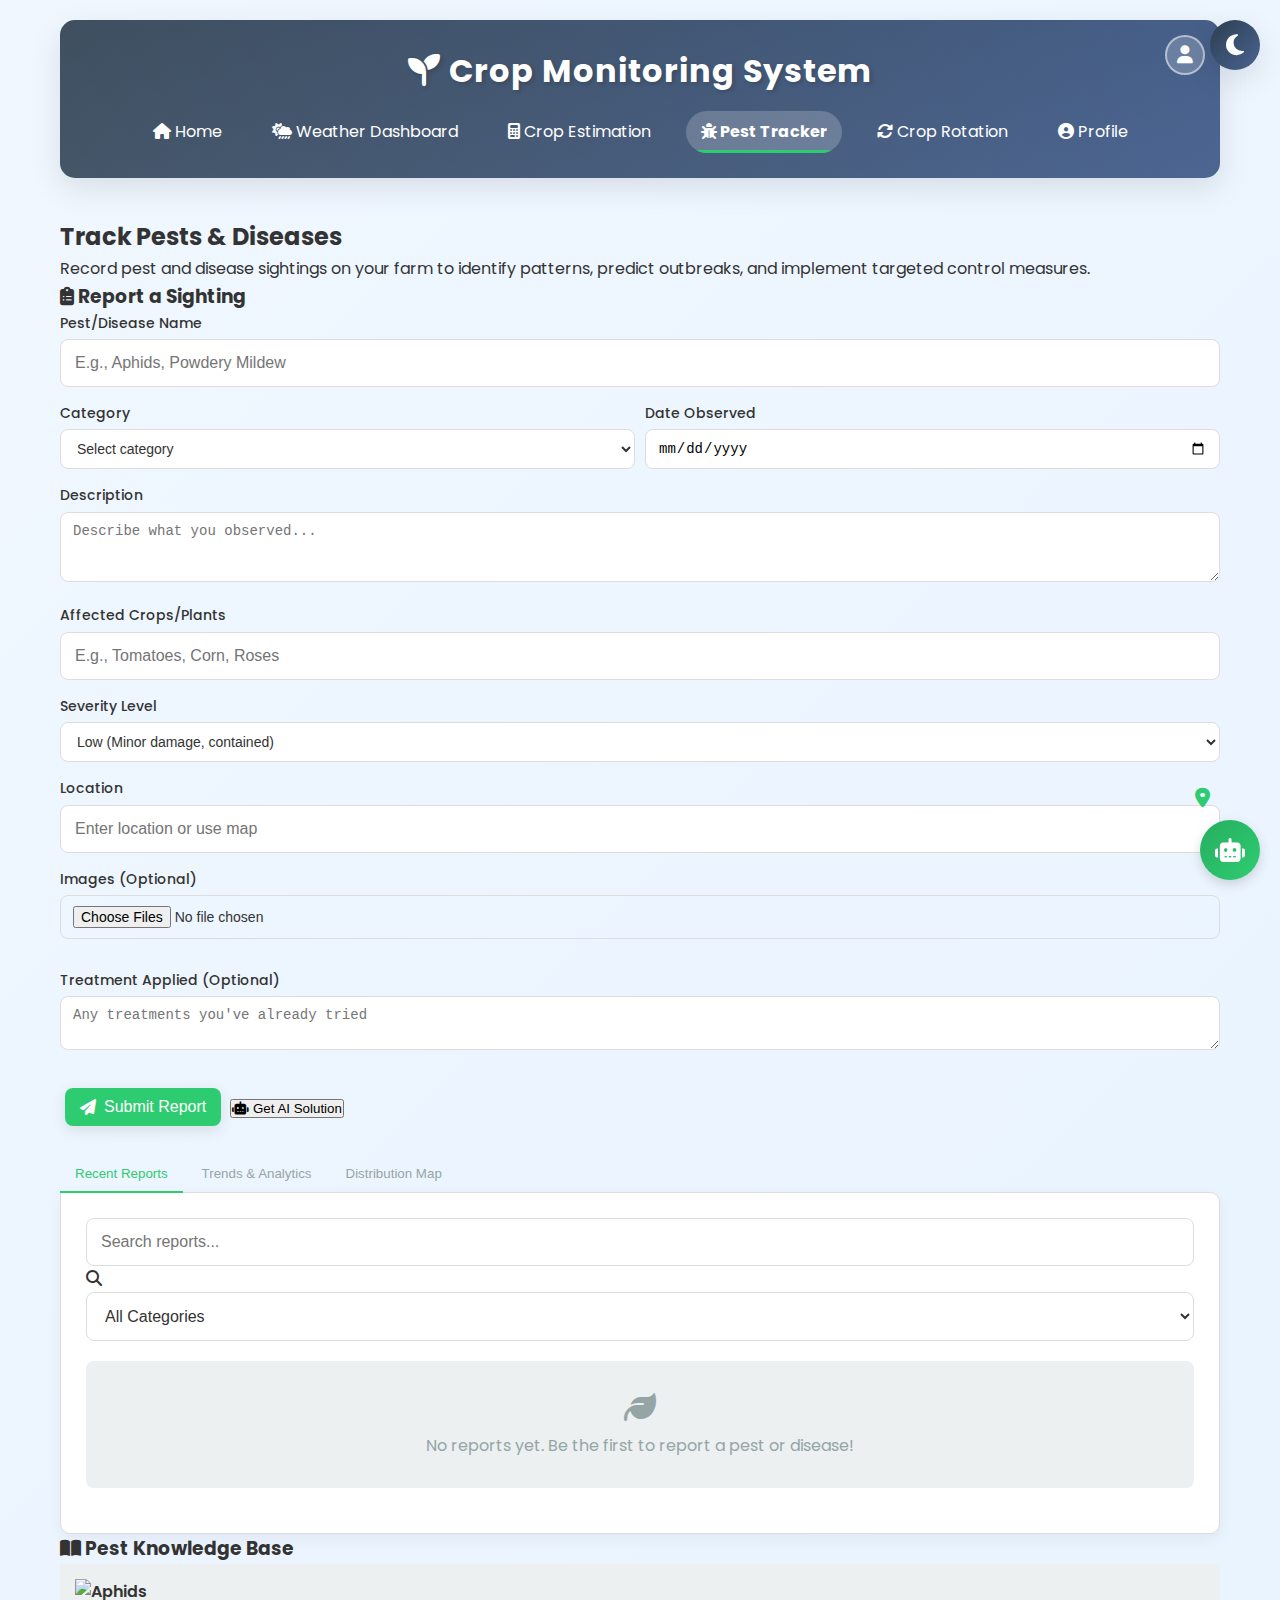
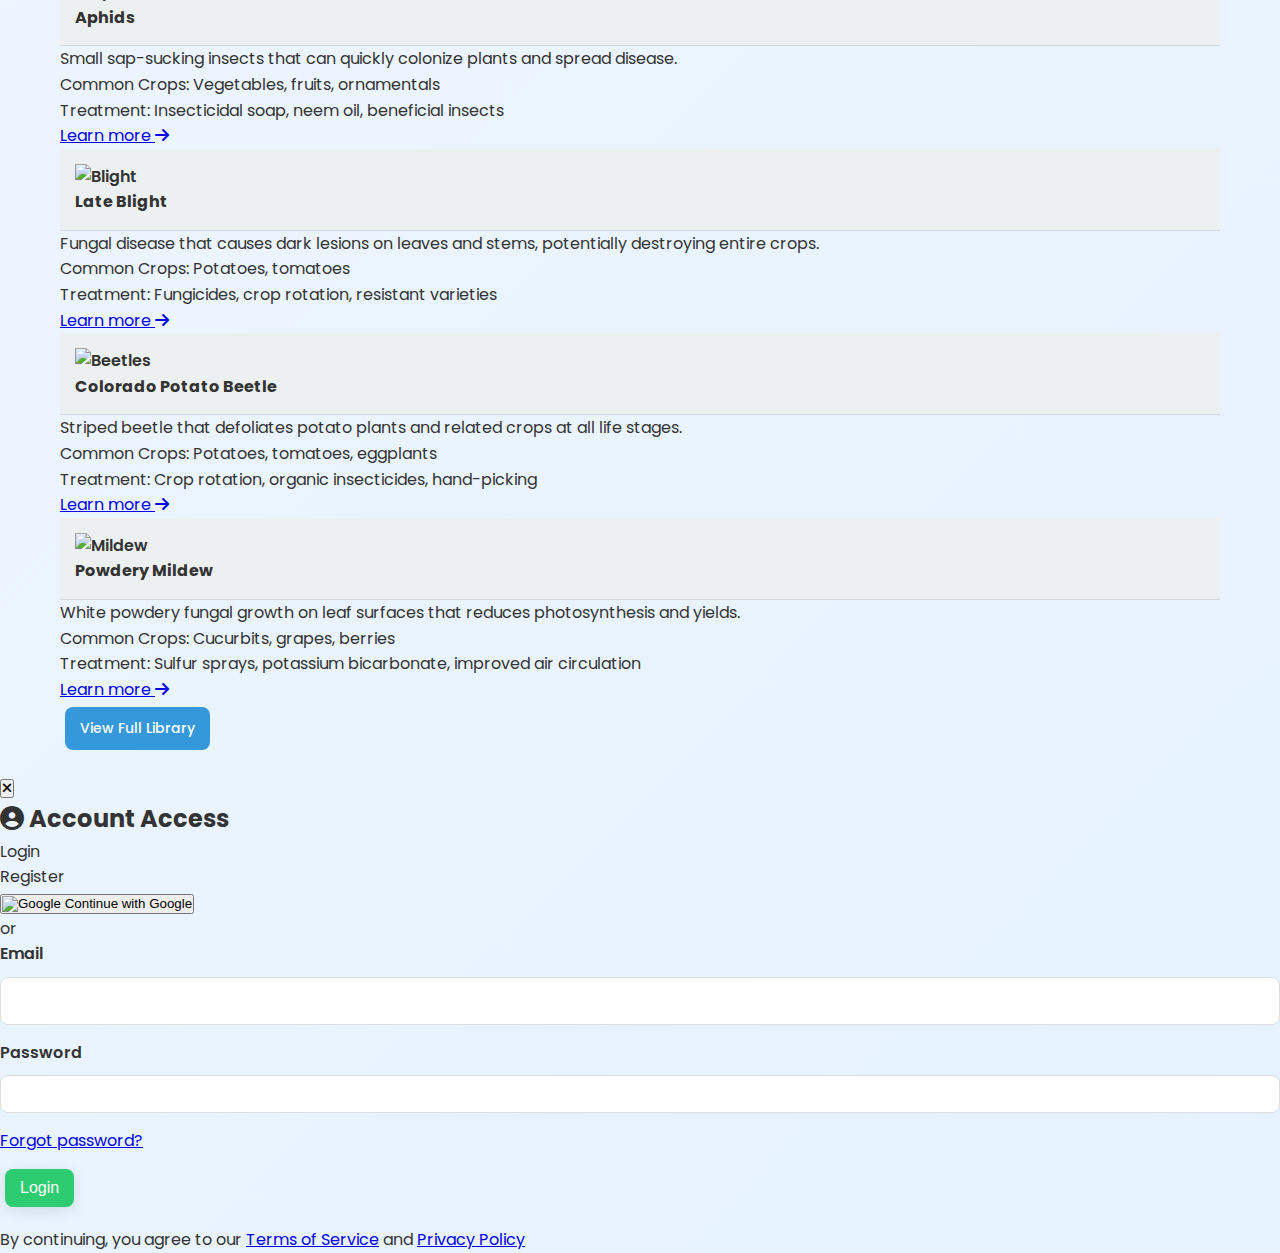
==== commit 7bab48b9: "Refactor and cleanup of codebase, removing unused files and updating existing ones. Improved error h" ====
--- a/pest_tracker/index.html
+++ b/pest_tracker/index.html
@@ -24,14 +24,23 @@
     
     <div class="container">
         <header>
-            <h1><i class="fas fa-bug"></i> Pest & Disease Tracker</h1>
+            <h1><i class="fas fa-seedling"></i> Crop Monitoring System</h1>
             <nav>
                 <a href="../index.html"><i class="fas fa-home"></i> Home</a>
                 <a href="../dashboard.html"><i class="fas fa-cloud-sun-rain"></i> Weather Dashboard</a>
                 <a href="../main.html"><i class="fas fa-calculator"></i> Crop Estimation</a>
+                <a href="index.html" class="active"><i class="fas fa-bug"></i> Pest Tracker</a>
                 <a href="../crop_planner/index.html"><i class="fas fa-sync-alt"></i> Crop Rotation</a>
-                <a href="../ai_assistant/index.html"><i class="fas fa-robot"></i> AI Assistant</a>
+                <a href="../profile.html"><i class="fas fa-user-circle"></i> Profile</a>
             </nav>
+            <div class="user-profile-icon">
+                <a href="../profile.html" title="View Profile">
+                    <div class="profile-avatar">
+                        <i class="fas fa-user"></i>
+                        <img id="header-profile-img" src="" alt="Profile" style="display: none;">
+                    </div>
+                </a>
+            </div>
         </header>
 
         <main class="tracker-content">
--- a/styles.css
+++ b/styles.css
@@ -2279,4 +2279,407 @@
 .btn-sm {
     padding: 6px 12px;
     font-size: 14px;
+}
+
+/* ===== Farming Community Chat ===== */
+.community-chat {
+    background-color: var(--card-bg);
+    border-radius: var(--border-radius-md);
+    box-shadow: var(--shadow);
+    overflow: hidden;
+    display: flex;
+    flex-direction: column;
+    height: 600px;
+    margin-bottom: var(--spacing-md);
+}
+
+.community-chat-header {
+    display: flex;
+    justify-content: space-between;
+    align-items: center;
+    padding: var(--spacing-md);
+    border-bottom: 1px solid var(--border-color);
+    background-color: rgba(var(--primary-rgb), 0.05);
+}
+
+.community-chat-header h3 {
+    margin: 0;
+    color: var(--primary-color);
+    font-size: 1.2rem;
+}
+
+.community-chat-tabs {
+    display: flex;
+    border-bottom: 1px solid var(--border-color);
+    background-color: var(--card-bg);
+    overflow-x: auto;
+    scrollbar-width: thin;
+}
+
+.community-chat-tabs::-webkit-scrollbar {
+    height: 3px;
+}
+
+.community-chat-tabs::-webkit-scrollbar-thumb {
+    background-color: var(--border-color);
+}
+
+.community-tab {
+    padding: var(--spacing-sm) var(--spacing-md);
+    cursor: pointer;
+    white-space: nowrap;
+    font-weight: 500;
+    color: var(--text-muted);
+    position: relative;
+    transition: all 0.3s ease;
+}
+
+.community-tab:hover {
+    color: var(--primary-color);
+    background-color: var(--hover-bg);
+}
+
+.community-tab.active {
+    color: var(--primary-color);
+    font-weight: 600;
+}
+
+.community-tab.active::after {
+    content: '';
+    position: absolute;
+    bottom: 0;
+    left: 0;
+    width: 100%;
+    height: 3px;
+    background-color: var(--primary-color);
+    border-radius: 3px 3px 0 0;
+}
+
+.community-chat-content {
+    display: flex;
+    flex: 1;
+    overflow: hidden;
+}
+
+.chat-sidebar {
+    width: 300px;
+    border-right: 1px solid var(--border-color);
+    background-color: var(--card-bg);
+    overflow-y: auto;
+}
+
+.chat-list {
+    list-style: none;
+    padding: 0;
+    margin: 0;
+}
+
+.chat-list-item {
+    padding: var(--spacing-sm) var(--spacing-md);
+    cursor: pointer;
+    border-bottom: 1px solid var(--border-color);
+    transition: background-color 0.2s ease;
+}
+
+.chat-list-item:hover {
+    background-color: var(--hover-bg);
+}
+
+.chat-list-item.active {
+    background-color: rgba(var(--primary-rgb), 0.1);
+    border-left: 3px solid var(--primary-color);
+}
+
+.chat-topic {
+    display: flex;
+    flex-direction: column;
+    gap: 4px;
+}
+
+.chat-topic-title {
+    font-weight: 500;
+    color: var(--text-color);
+}
+
+.chat-topic-meta {
+    font-size: 0.8rem;
+    color: var(--text-muted);
+}
+
+.chat-main {
+    flex: 1;
+    display: flex;
+    flex-direction: column;
+    background-color: var(--background-color);
+}
+
+.chat-messages-container {
+    flex: 1;
+    overflow-y: auto;
+    padding: var(--spacing-md);
+    display: flex;
+    flex-direction: column;
+    gap: var(--spacing-md);
+}
+
+.chat-message {
+    display: flex;
+    gap: var(--spacing-sm);
+    max-width: 90%;
+    animation: fadeIn 0.3s ease;
+}
+
+@keyframes fadeIn {
+    from { opacity: 0; transform: translateY(10px); }
+    to { opacity: 1; transform: translateY(0); }
+}
+
+.message-avatar {
+    width: 40px;
+    height: 40px;
+    border-radius: 50%;
+    background-color: var(--primary-color);
+    color: white;
+    display: flex;
+    align-items: center;
+    justify-content: center;
+    font-weight: 600;
+    flex-shrink: 0;
+}
+
+.message-content {
+    background-color: var(--card-bg);
+    padding: var(--spacing-sm) var(--spacing-md);
+    border-radius: var(--border-radius-md);
+    box-shadow: var(--shadow);
+    position: relative;
+}
+
+.message-content::before {
+    content: '';
+    position: absolute;
+    left: -8px;
+    top: 14px;
+    width: 0;
+    height: 0;
+    border-top: 8px solid transparent;
+    border-bottom: 8px solid transparent;
+    border-right: 8px solid var(--card-bg);
+}
+
+.message-author {
+    font-weight: 600;
+    margin-bottom: 4px;
+    color: var(--text-color);
+    display: flex;
+    align-items: center;
+    gap: 8px;
+}
+
+.author-tag {
+    font-size: 0.7rem;
+    padding: 2px 6px;
+    border-radius: 10px;
+    font-weight: 500;
+    background-color: var(--primary-color);
+    color: white;
+}
+
+.author-tag.expert {
+    background-color: var(--secondary-color);
+}
+
+.message-text {
+    color: var(--text-color);
+    line-height: 1.5;
+}
+
+.chat-input {
+    padding: var(--spacing-sm);
+    border-top: 1px solid var(--border-color);
+    background-color: var(--card-bg);
+}
+
+#community-chat-form {
+    display: flex;
+    gap: var(--spacing-sm);
+}
+
+#community-chat-form input {
+    flex: 1;
+    padding: 12px 15px;
+    border: 1px solid var(--border-color);
+    border-radius: 20px;
+    background-color: var(--background-color);
+    color: var(--text-color);
+    font-family: var(--font-family);
+}
+
+#community-chat-form input:focus {
+    outline: none;
+    border-color: var(--primary-color);
+}
+
+#community-chat-form button {
+    background-color: var(--primary-color);
+    color: white;
+    border: none;
+    border-radius: 20px;
+    padding: 0 20px;
+    cursor: pointer;
+    font-weight: 500;
+    transition: background-color 0.2s ease;
+}
+
+#community-chat-form button:hover {
+    background-color: var(--primary-hover);
+}
+
+.chat-item-unread {
+    position: relative;
+}
+
+.chat-item-unread::after {
+    content: '';
+    position: absolute;
+    top: 15px;
+    right: 15px;
+    width: 10px;
+    height: 10px;
+    border-radius: 50%;
+    background-color: var(--primary-color);
+}
+
+/* Responsive design for community chat */
+@media (max-width: 768px) {
+    .community-chat {
+        height: 500px;
+    }
+    
+    .community-chat-content {
+        flex-direction: column;
+    }
+    
+    .chat-sidebar {
+        width: 100%;
+        height: 200px;
+        border-right: none;
+        border-bottom: 1px solid var(--border-color);
+    }
+    
+    .chat-main {
+        height: 300px;
+    }
+}
+
+@media (max-width: 480px) {
+    .community-chat-header {
+        flex-direction: column;
+        align-items: flex-start;
+        gap: var(--spacing-sm);
+    }
+    
+    .community-tab {
+        padding: var(--spacing-sm);
+        font-size: 0.9rem;
+    }
+}
+
+/* Chat mentions and highlights */
+.mention {
+    color: var(--primary-color);
+    font-weight: 500;
+    background-color: rgba(var(--primary-rgb), 0.1);
+    padding: 2px 4px;
+    border-radius: 4px;
+    cursor: pointer;
+}
+
+.mention:hover {
+    background-color: rgba(var(--primary-rgb), 0.2);
+}
+
+.new-message {
+    animation: highlight 2s ease;
+}
+
+@keyframes highlight {
+    0% { background-color: rgba(var(--primary-rgb), 0.1); }
+    100% { background-color: transparent; }
+}
+
+/* Toast notifications */
+#chat-toast {
+    position: fixed;
+    bottom: 30px;
+    right: 30px;
+    padding: 12px 20px;
+    background-color: var(--card-bg);
+    color: var(--text-color);
+    border-radius: var(--border-radius-md);
+    box-shadow: 0 4px 12px rgba(0, 0, 0, 0.15);
+    opacity: 0;
+    transform: translateY(30px);
+    transition: all 0.3s ease;
+    z-index: 9999;
+    max-width: 300px;
+}
+
+#chat-toast.show {
+    opacity: 1;
+    transform: translateY(0);
+}
+
+#chat-toast.success {
+    background-color: #4caf50;
+    color: white;
+}
+
+#chat-toast.error {
+    background-color: #f44336;
+    color: white;
+}
+
+#chat-toast.warning {
+    background-color: #ff9800;
+    color: white;
+}
+
+/* Create New Topic Modal (for future implementation) */
+.modal {
+    position: fixed;
+    top: 0;
+    left: 0;
+    width: 100%;
+    height: 100%;
+    background-color: rgba(0, 0, 0, 0.5);
+    display: flex;
+    align-items: center;
+    justify-content: center;
+    z-index: 1000;
+    opacity: 0;
+    visibility: hidden;
+    transition: all 0.3s ease;
+}
+
+.modal.open {
+    opacity: 1;
+    visibility: visible;
+}
+
+.modal-content {
+    background-color: var(--card-bg);
+    border-radius: var(--border-radius-md);
+    box-shadow: var(--shadow);
+    width: 90%;
+    max-width: 500px;
+    max-height: 90vh;
+    overflow-y: auto;
+    padding: var(--spacing-md);
+    transform: translateY(-20px);
+    transition: transform 0.3s ease;
+}
+
+.modal.open .modal-content {
+    transform: translateY(0);
 } 